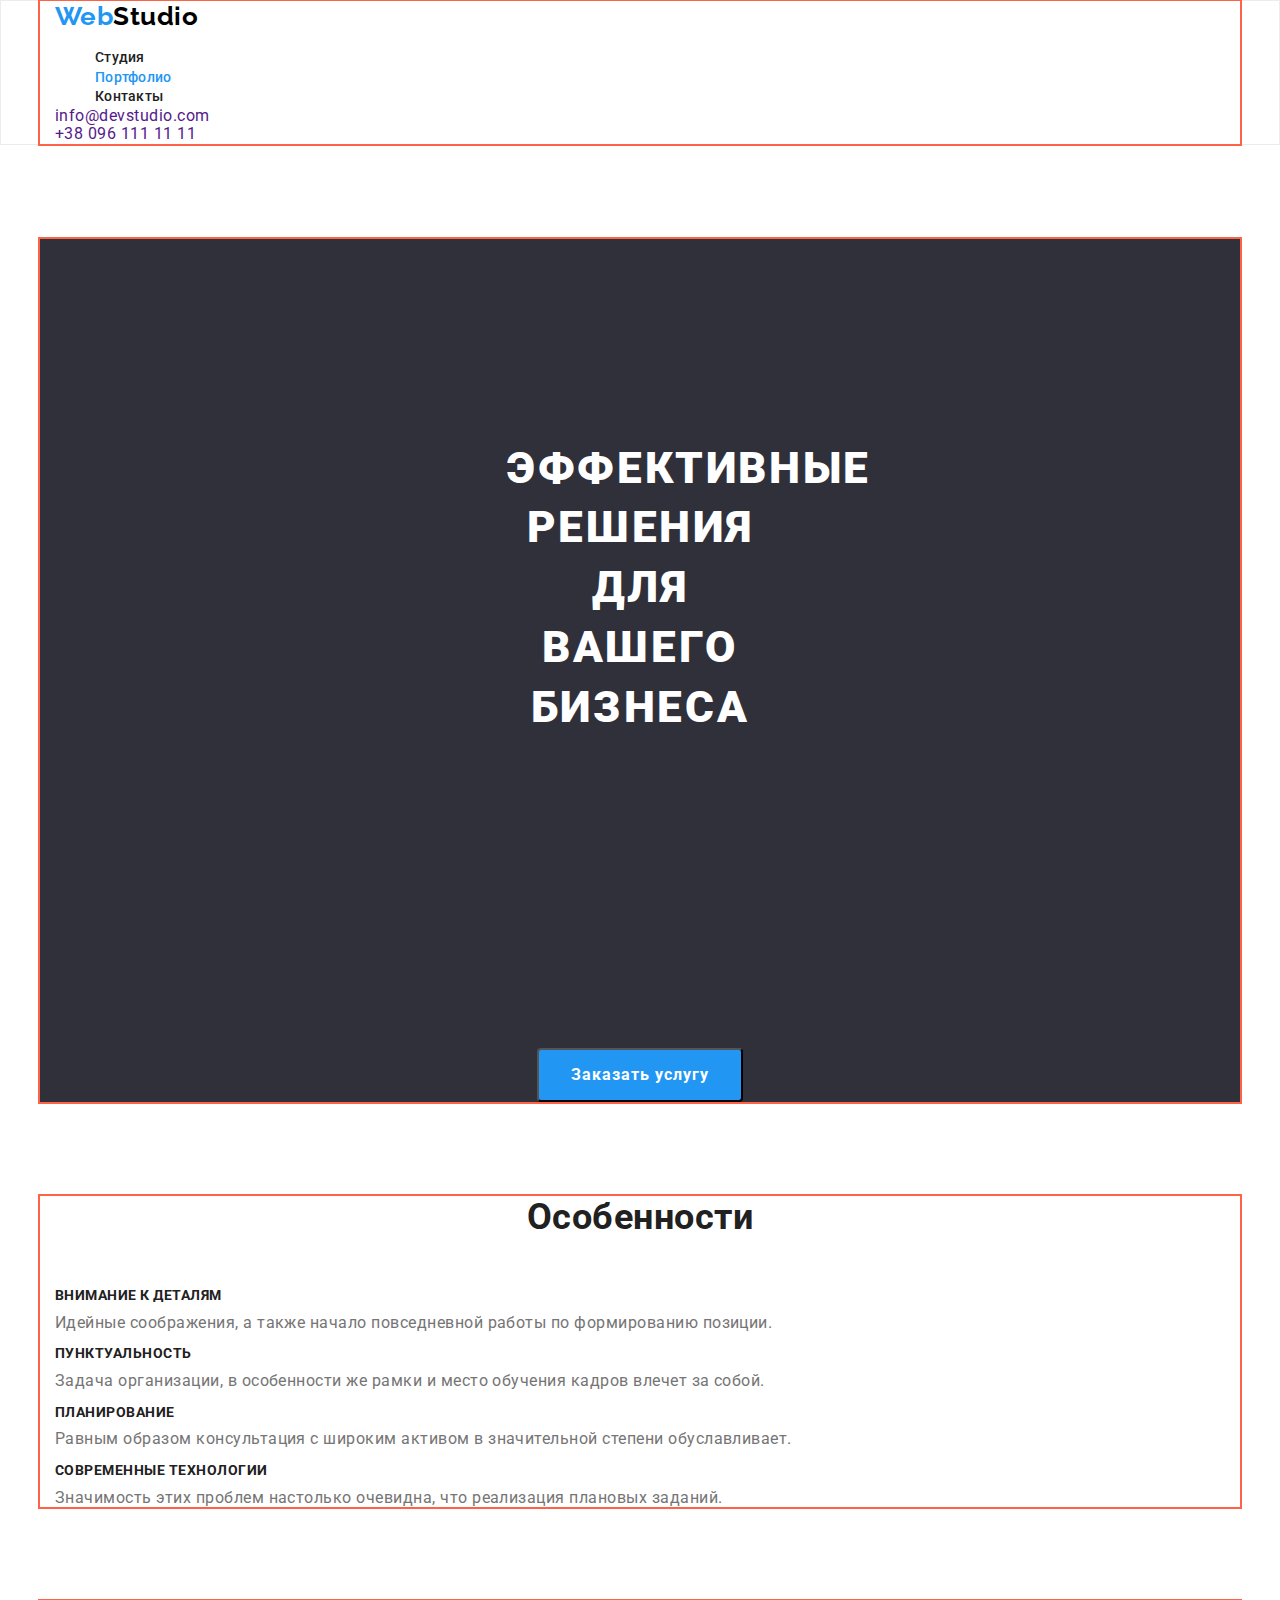
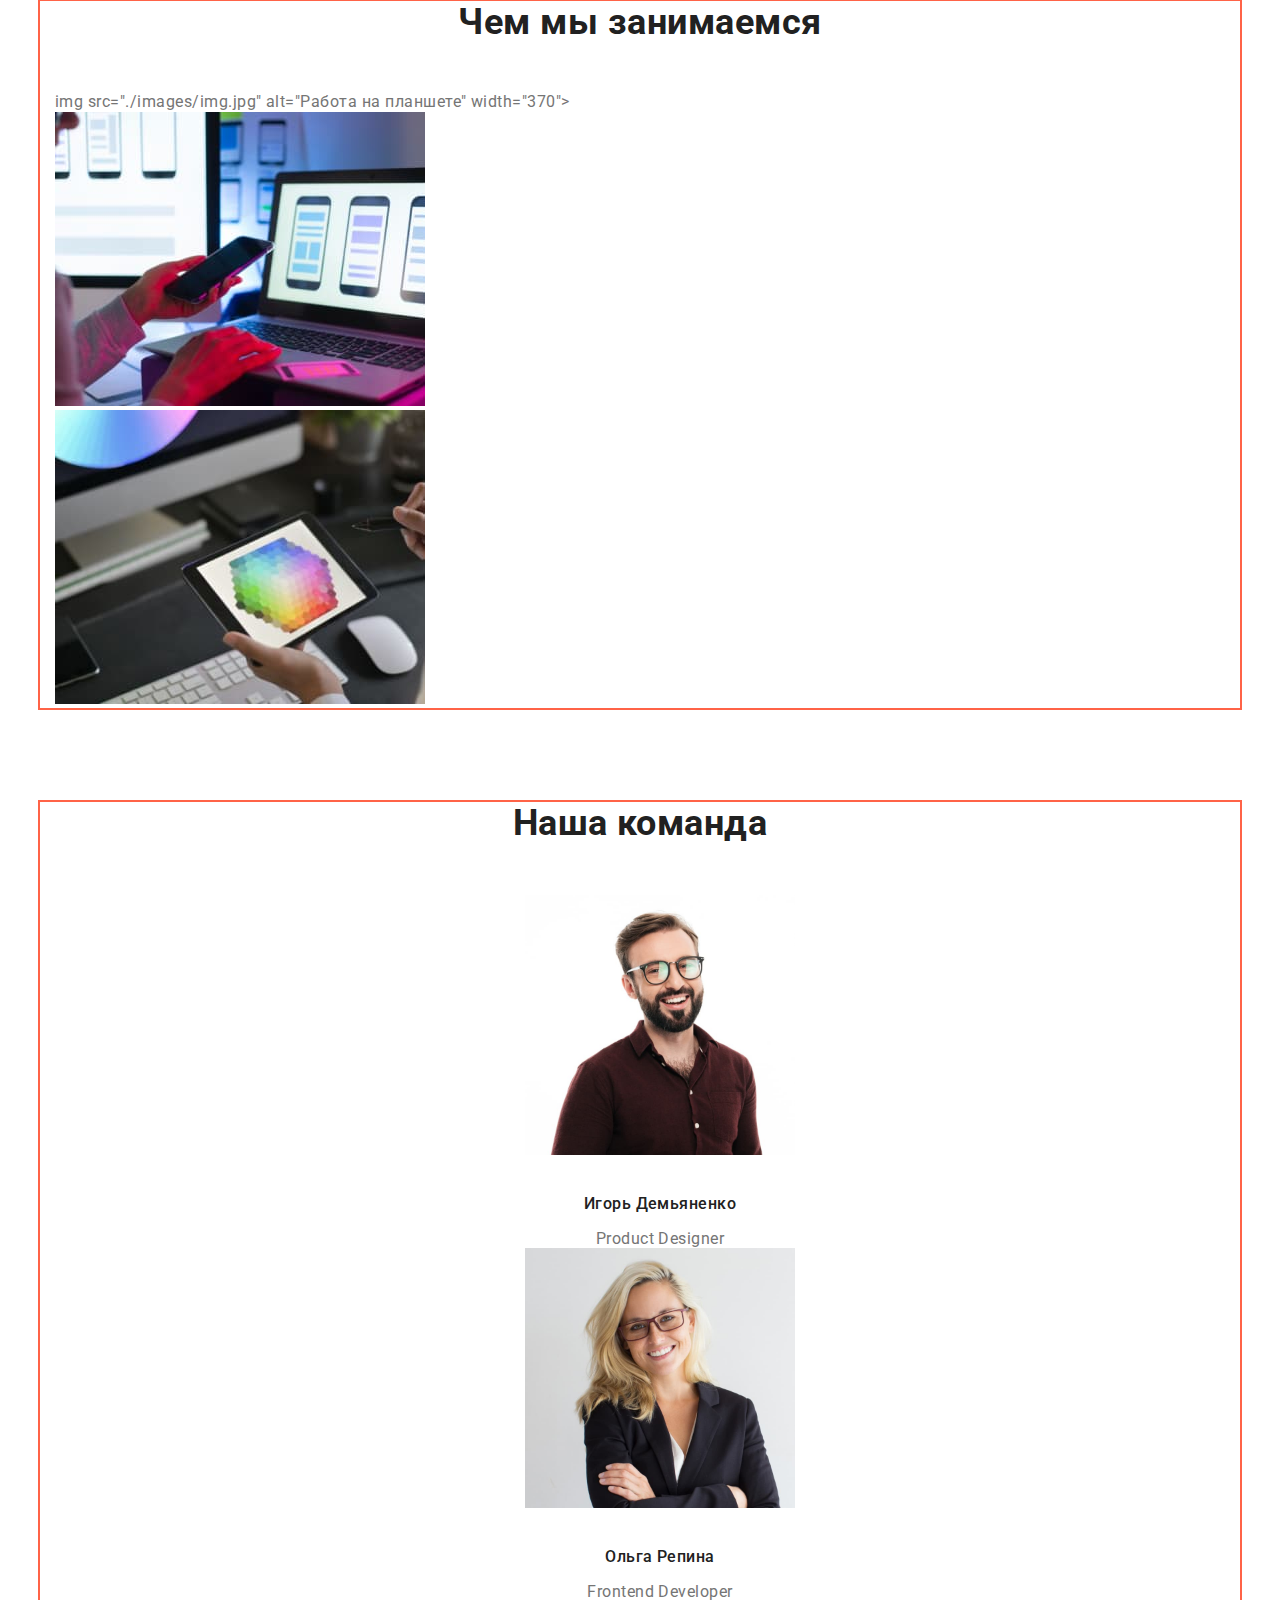
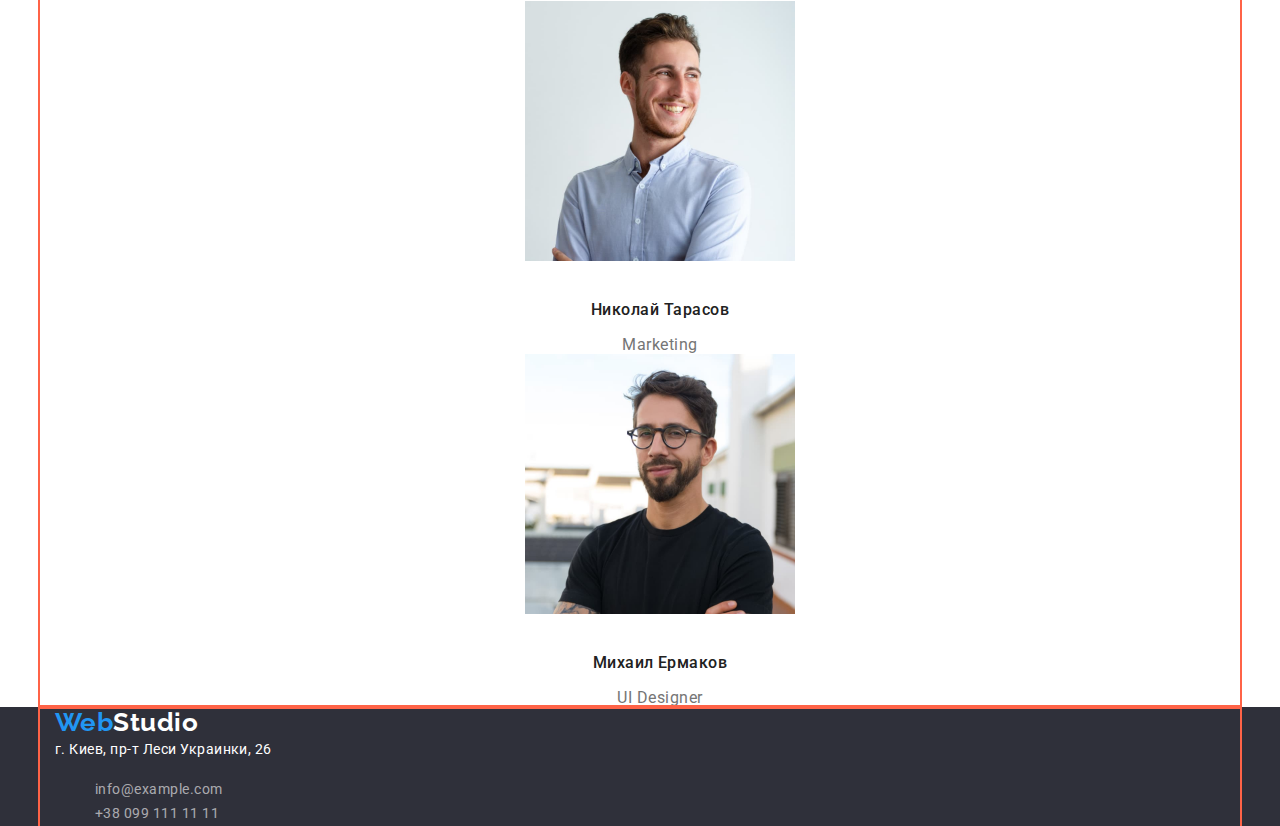
==== index.html @ 403057ee "Домашняя работа 3 контейнер сырой" ====
<!DOCTYPE html>
<html lang="ru">
  <head>
    <meta charset="UTF-8" />
    <meta http-equiv="X-UA-Compatible" content="IE=edge" />
    <meta name="viewport" content="width=device-width, initial-scale=1.0" />
    <title>Document</title>
    <link
      href="https://fonts.googleapis.com/css2?family=Raleway:wght@700&family=Roboto:wght@400;500;700;900&display=swap"
      rel="stylesheet"
    />
    <link
      rel="stylesheet"
      href="https://cdnjs.cloudflare.com/ajax/libs/modern-normalize/1.1.0/modern-normalize.min.css"
    />

    <link rel="stylesheet" href="./css/styles.css" />
  </head>
  <body>
    <!--Шапка сайта-->

    <header>
      <div class="container">
        <nav class="nav">
          <a href="/" class="logo">
            Web<span class="accent-dark">Studio</span>
          </a>
          <ul class="site-nav">
            <li><a href="./index.html" class="link">Студия</a></li>
            <li>
              <a href="./portfolio.html" class="link current">Портфолио</a>
            </li>
            <li><a href="" class="link">Контакты</a></li>
          </ul>
        </nav>
        <ul class="information list">
          <li><a href="" class="contact">info@devstudio.com</a></li>
          <li><a href="" class="contact">+38 096 111 11 11</a></li>
        </ul>
      </div>
    </header>

    <main>
      <section class="hero section">
        <div class="container">
          <h1 class="hero-title">Эффективные решения для вашего бизнеса</h1>
          <button type="submit" class="hero-button">Заказать услугу</button>
        </div>
      </section>

      <!--Особенности-->

      <section class="section-pecul section">
        <div class="container">
          <h2 class="section-title">Особенности</h2>
          <ul class="peculiarities list">
            <li class="pecul-item">
              <h3 class="pecul-title">Внимание к деталям</h3>
              <p>
                Идейные соображения, а также начало повседневной работы по
                формированию позиции.
              </p>
            </li>
            <li class="pecul-item">
              <h3 class="pecul-title">Пунктуальность</h3>
              <p>
                Задача организации, в особенности же рамки и место обучения
                кадров влечет за собой.
              </p>
            </li>
            <li class="pecul-item">
              <h3 class="pecul-title">Планирование</h3>
              <p>
                Равным образом консультация с широким активом в значительной
                степени обуславливает.
              </p>
            </li>
            <li class="pecul-item">
              <h3 class="pecul-title">Современные технологии</h3>
              <p>
                Значимость этих проблем настолько очевидна, что реализация
                плановых заданий.
              </p>
            </li>
          </ul>
        </div>
      </section>

      <!--Работа-->

      <section class="section-work section">
        <div class="container">
          <h2 class="section-title">Чем мы занимаемся</h2>
          <div class="contener">
            <ul class="work list">
              <li class="work-item">
                img src="./images/img.jpg" alt="Работа на планшете" width="370">
              </li>
              <li class="work-item">
                <img
                  src="./images/img2.jpg"
                  alt="Синзронизация телефона с ноутбуком"
                  width="370"
                />
              </li>
              <li class="work-item">
                <img
                  src="./images/img3.jpg"
                  alt="Цветовая настройка планшета"
                  width="370"
                />
              </li>
            </ul>
          </div>
        </div>
      </section>

      <!--Наша команда-->

      <section class="section-team section">
        <div class="container">
          <h2 class="section-title">Наша команда</h2>

          <ul class="team-list">
            <li class="team-item">
              <img
                src="./images/people1.jpg"
                alt="Игорь Демьяненко"
                width="270"
              />
              <h3 class="title">Игорь Демьяненко</h3>
              <p>Product Designer</p>
            </li>
            <li class="team-item">
              <img src="./images/people2.jpg" alt="Ольга Репина" width="270" />
              <h3 class="title">Ольга Репина</h3>
              <p>Frontend Developer</p>
            </li>
            <li class="team-item">
              <img
                src="./images/people3.jpg"
                alt="Николай Тарасов"
                width="270"
              />
              <h3 class="title">Николай Тарасов</h3>
              <p>Marketing</p>
            </li>
            <li class="team-item">
              <img
                src="./images/people4.jpg"
                alt="Михаил Ермаков"
                width="270"
              />
              <h3 class="title">Михаил Ермаков</h3>
              <p>UI Designer</p>
            </li>
          </ul>
        </div>
      </section>
    </main>

    <!--Футер-->

    <footer class="futer">
      <div class="container">
        <a href="/" class="logo">
          Web<span class="accent-white">Studio</span>
        </a>
        <address>
          <p class="address">г. Киев, пр-т Леси Украинки, 26</p>
          <ul>
            <li><a href="" class="inf">info@example.com</a></li>
            <li><a href="" class="inf">+38 099 111 11 11</a></li>
          </ul>
        </address>
      </div>
    </footer>
  </body>
</html>
---- css/styles.css ----
/* акцент синий #2196F3 */
/* основной цвет #212121 */
/* белый цвет #FFFFFF */
/* вторичный цвет #757575 */
/*  вторичный цвет фона #2F303A */

:root {
    --primary-text-color: #757575;
    --title-text-color: #212121;
    --accent-color: #2196F3 ;
    --title-white-color: #FFFFFF;
    --bgr-color: #2F303A;
    --logo-dark-color: #000000 ;
}

html {
    box-sizing: border-box;
}
*, *::before, *::after { box-sizing: inherit;}


 
body { 
    margin: 0;
    background-color: var(--title-white-color);
    color: var(--primary-text-color);
    font-family: Roboto, sans-serif; 
    letter-spacing: 0.03em;
    font-style: normal;
}

    ul {
        margin-bottom: 0;
    list-style: none;} 
    a {
        text-decoration: none;
    }
    p {
        margin: 0;
    }

    .list {
        padding:0;
        margin: 0;
    }
.address {
 font-style: normal;
line-height: 1.71;
}

.container {
    margin-left: auto;
    margin-right: auto;
    width: 1200px;
    padding-right: 15px;
    padding-left: 15px;
    outline: 2px solid tomato;
}

header {
    border: 1px solid #ECECEC
}

.section {
    margin-top: 94px;
}
.section:not(:last-child) {
    margin-bottom: 94px;
}

/* sections */
.section-title {
    margin-top: 0;
    margin-bottom: 50px;
    color: var(--title-text-color);   
    font-size: 36px;
    font-weight: 700;
    line-height: 1.17;
    text-align: center;
}

/* logo */
.logo {
    color: var(--accent-color);
    font-family: raleway, sans-serif; 
    font-weight: 700;
    font-size: 26px;
    line-height: 1.19;
    
}


.accent-dark {
    color: var(--logo-dark-color);
}

.accent-white {
    color: var(--title-white-color);
}

/* site nav */

.link {
    color: var(--title-text-color);
    font-size: 14px;
    font-weight: 500;
    line-height: 1.4;
    letter-spacing: 0.02em;
    
}

.site-nav a:hover, .site-nav a:focus {
    color: var(--accent-color);
} 

.site-nav .link.current {
    color: var(--accent-color);
}

/* informaition */

.inf .contact {
    color: var(--primary-text-color);
    font-size: 14px;
    font-weight: 500;
    line-height: 1.14;
    letter-spacing: 0.02em;
    }

.inf .contact:hover, .inf .contact:focus {
color: var(--accent-color);
font-size: 14px;
font-weight: 500;
line-height: 1.14;
letter-spacing: 0.02em;
}

/* hero */

.hero {
    
    text-align: center;
   
}

.hero-title {
    padding: 200px 452px 280px 452px;
    margin-top: 0;
    margin-bottom: 30px;
    color: var(--title-white-color) ;
    font-size: 44px;
    font-weight: 900;
    line-height: 1.36;
    letter-spacing: 0.06em;
    text-transform: uppercase;
}
.hero .container {
    background: var(--bgr-color);
}



.pecul-title {
margin-bottom: 10px;
/* margin-top: 0; */

    color: var(--title-text-color);
    font-size: 14px;
    font-weight: 700;
    line-height: 1.14;
    text-align: left;
    text-transform: uppercase;
}

/*  Работа */
 
/* .section-work {
    margin-bottom: 94px;
} */


/* team */
.team-list .title {
    color: var(--title-text-color);
font-size: 16px;
font-weight: 500;
line-height: 1.88;

text-align: center;
}
.team-list  {
    margin-bottom: 0;

font-size: 16px;
line-height: 1.19;
text-align: center;
}
.title {
    margin-top: 30px;
    margin-bottom: 10px;
}

/* button */
.hero-button {
    /* margin: 350px 700px 200px ; */
    border-radius: 4px;
    padding: 10px 32px;
    min-width: 200px;
    text-align: center;

    color: var(--title-white-color);
    background: var(--accent-color);
    font-family: inherit;
    font-size: 16px;
    font-weight: 700;
    line-height: 1.88;
    letter-spacing: 0.06em;
}

/* Button-portfolio */
.button-port button {
    color: var(--title-text-color);
    font-family: inherit;
    font-size: 16px;
    font-weight: 500;
    line-height: 1.63;
    
}
.button-port button:hover, .button-port button:focus {
    background-color: var(--accent-color);
    color: var(--title-white-color);
}
.examples .title {
    color: var(--title-text-color);
    font-size: 18px;
    font-weight: 700;
    line-height: 2;
    letter-spacing: 0.06em;
    text-align: left;
}
/* Futer */
.futer {  
    background-color: var(--bgr-color);
}

.futer .address {
color: var(--title-white-color);
   
font-size: 14px;
line-height: 1.71;
text-align: left;
}
.futer .inf {
font-family: Roboto;
font-style: normal;
 color: rgba(255, 255, 255, 0.6);
font-size: 14px;
line-height: 1.71;
text-align: left;
}
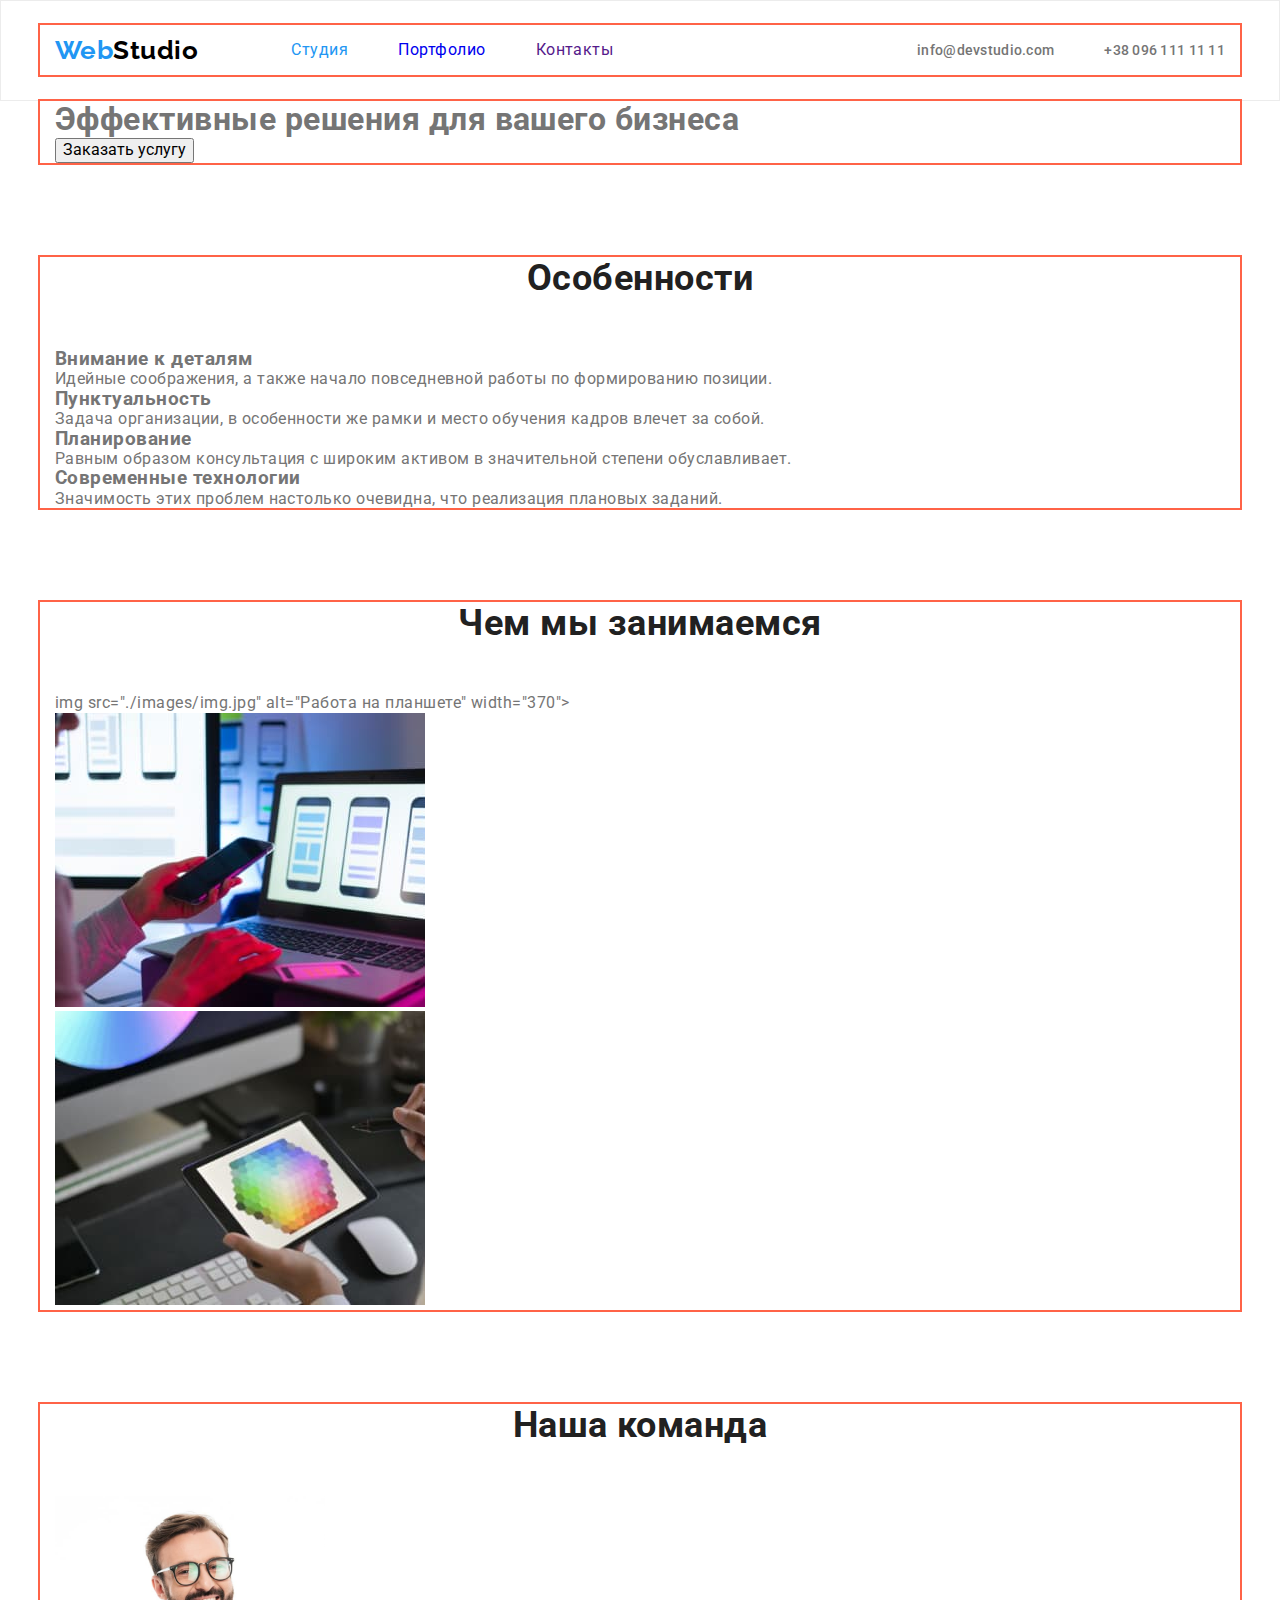
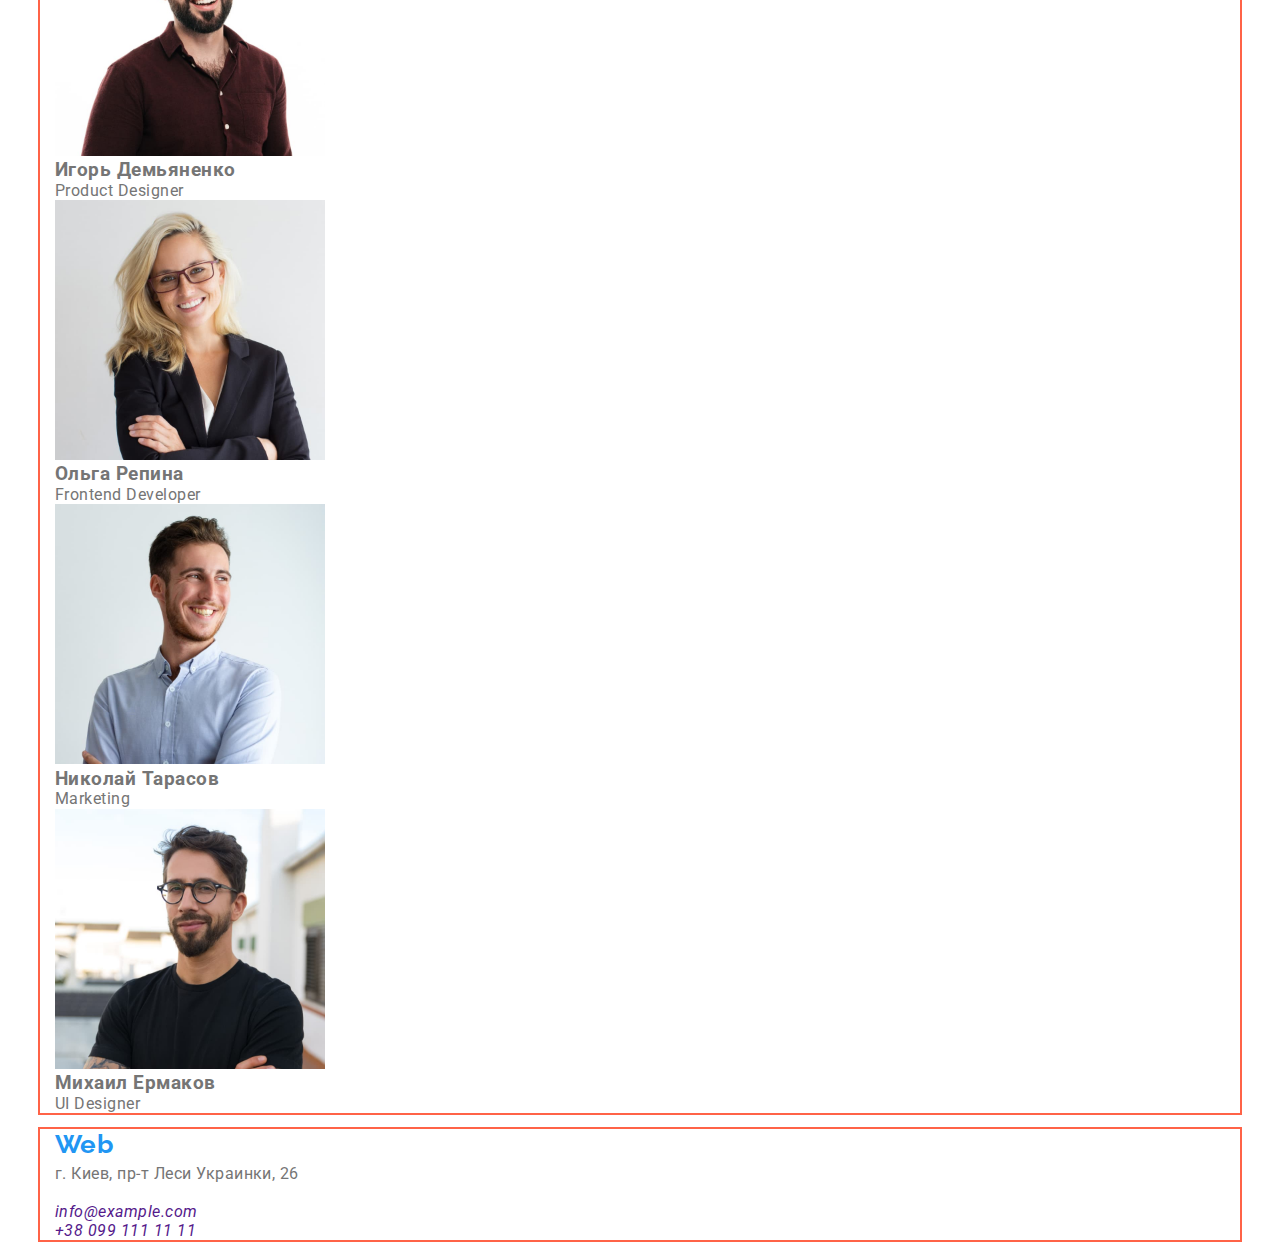
==== commit 0d787143: "Домашка 3 с Хедером" ====
--- a/index.html
+++ b/index.html
@@ -19,25 +19,27 @@
   <body>
     <!--Шапка сайта-->
 
-    <header>
-      <div class="container">
-        <nav class="nav">
-          <a href="/" class="logo">
+    <header class="header">
+      <div class="container container-header">
+        <nav class="header-nav">
+          <a href="/" class="logo header-logo">
             Web<span class="accent-dark">Studio</span>
           </a>
-          <ul class="site-nav">
-            <li><a href="./index.html" class="link">Студия</a></li>
-            <li>
-              <a href="./portfolio.html" class="link current">Портфолио</a>
+          <ul class="header-list list">
+            <li class="header-item"><a href="./index.html" class="link current">Студия</a>
             </li>
-            <li><a href="" class="link">Контакты</a></li>
+            <li class="header-item">
+              <a href="./portfolio.html" class="link ">Портфолио</a>
+            </li>
+            <li class="header-item"><a href="" class="link">Контакты</a></li>
           </ul>
         </nav>
-        <ul class="information list">
-          <li><a href="" class="contact">info@devstudio.com</a></li>
-          <li><a href="" class="contact">+38 096 111 11 11</a></li>
+        <ul class="information-list">
+          <li><a href="mailto: info@devstudio.com" class="contact">info@devstudio.com</a></li>
+          <li><a href="tel: +380961111111" class="contact header-contact">+38 096 111 11 11</a></li>
         </ul>
       </div>
+
     </header>
 
     <main>
--- a/css/styles.css
+++ b/css/styles.css
@@ -12,6 +12,7 @@
     --bgr-color: #2F303A;
     --logo-dark-color: #000000 ;
 }
+ /* Сбросы */
 
 html {
     box-sizing: border-box;
@@ -19,7 +20,24 @@
 *, *::before, *::after { box-sizing: inherit;}
 
 
+p, h1, h2, h3, h4, h5, h6 {
+    margin: 0;
+}
+
+ul {
+        margin 0;
+        padding: 0;
+    list-style: none;} 
  
+ a {
+        text-decoration: none;
+    }
+
+ .list {
+        padding:0;
+        margin: 0;
+    }
+
 body { 
     margin: 0;
     background-color: var(--title-white-color);
@@ -29,46 +47,26 @@
     font-style: normal;
 }
 
-    ul {
-        margin-bottom: 0;
-    list-style: none;} 
-    a {
-        text-decoration: none;
-    }
-    p {
-        margin: 0;
-    }
-
-    .list {
-        padding:0;
-        margin: 0;
-    }
 .address {
  font-style: normal;
 line-height: 1.71;
 }
 
 .container {
-    margin-left: auto;
-    margin-right: auto;
+    margin: 0 auto;
     width: 1200px;
     padding-right: 15px;
     padding-left: 15px;
+
     outline: 2px solid tomato;
 }
 
-header {
-    border: 1px solid #ECECEC
-}
-
-.section {
-    margin-top: 94px;
-}
+
 .section:not(:last-child) {
     margin-bottom: 94px;
 }
 
-/* sections */
+
 .section-title {
     margin-top: 0;
     margin-bottom: 50px;
@@ -79,7 +77,27 @@
     text-align: center;
 }
 
-/* logo */
+
+/* -----------header----------- */
+
+.container-header {
+    display: flex;
+    
+
+}
+.header-nav {
+    display: flex;
+    align-items: center;
+}
+
+.header-list {
+    display: flex;
+}
+.information-list {
+    display: flex;
+    margin-left: auto;
+}
+
 .logo {
     color: var(--accent-color);
     font-family: raleway, sans-serif; 
@@ -88,7 +106,9 @@
     line-height: 1.19;
     
 }
-
+.header {
+    border: 1px solid #ECECEC
+}
 
 .accent-dark {
     color: var(--logo-dark-color);
@@ -97,7 +117,19 @@
 .accent-white {
     color: var(--title-white-color);
 }
-
+ .header-contact {
+     margin-left: 50px;
+ }
+
+ .header-logo {
+     margin-right: 93px;
+ }
+ .header-item:not(:last-child) {
+     margin-right: 50px;
+ }
+ /* .header-item + .header-item {
+     margin-left: 50px; */
+ }
 /* site nav */
 
 .link {
@@ -108,18 +140,19 @@
     letter-spacing: 0.02em;
     
 }
-
-.site-nav a:hover, .site-nav a:focus {
+.header {
+    padding-top: 24px;
+    padding-bottom: 25px;
+}
+.header-list a:hover, .header-list a:focus {
     color: var(--accent-color);
 } 
 
-.site-nav .link.current {
+.header-list .link.current {
     color: var(--accent-color);
 }
 
-/* informaition */
-
-.inf .contact {
+ .contact {
     color: var(--primary-text-color);
     font-size: 14px;
     font-weight: 500;
@@ -127,15 +160,11 @@
     letter-spacing: 0.02em;
     }
 
-.inf .contact:hover, .inf .contact:focus {
+ .contact:hover, .contact:focus {
 color: var(--accent-color);
-font-size: 14px;
-font-weight: 500;
-line-height: 1.14;
-letter-spacing: 0.02em;
-}
-
-/* hero */
+
+
+/*-------HERO------- */
 
 .hero {
     
@@ -158,7 +187,12 @@
     background: var(--bgr-color);
 }
 
-
+/* Особенности */
+
+.peculiarities  {
+    display: flex;
+    justify-content: space-between;
+}
 
 .pecul-title {
 margin-bottom: 10px;
@@ -174,9 +208,7 @@
 
 /*  Работа */
  
-/* .section-work {
-    margin-bottom: 94px;
-} */
+
 
 
 /* team */
@@ -215,6 +247,7 @@
     font-weight: 700;
     line-height: 1.88;
     letter-spacing: 0.06em;
+    
 }
 
 /* Button-portfolio */
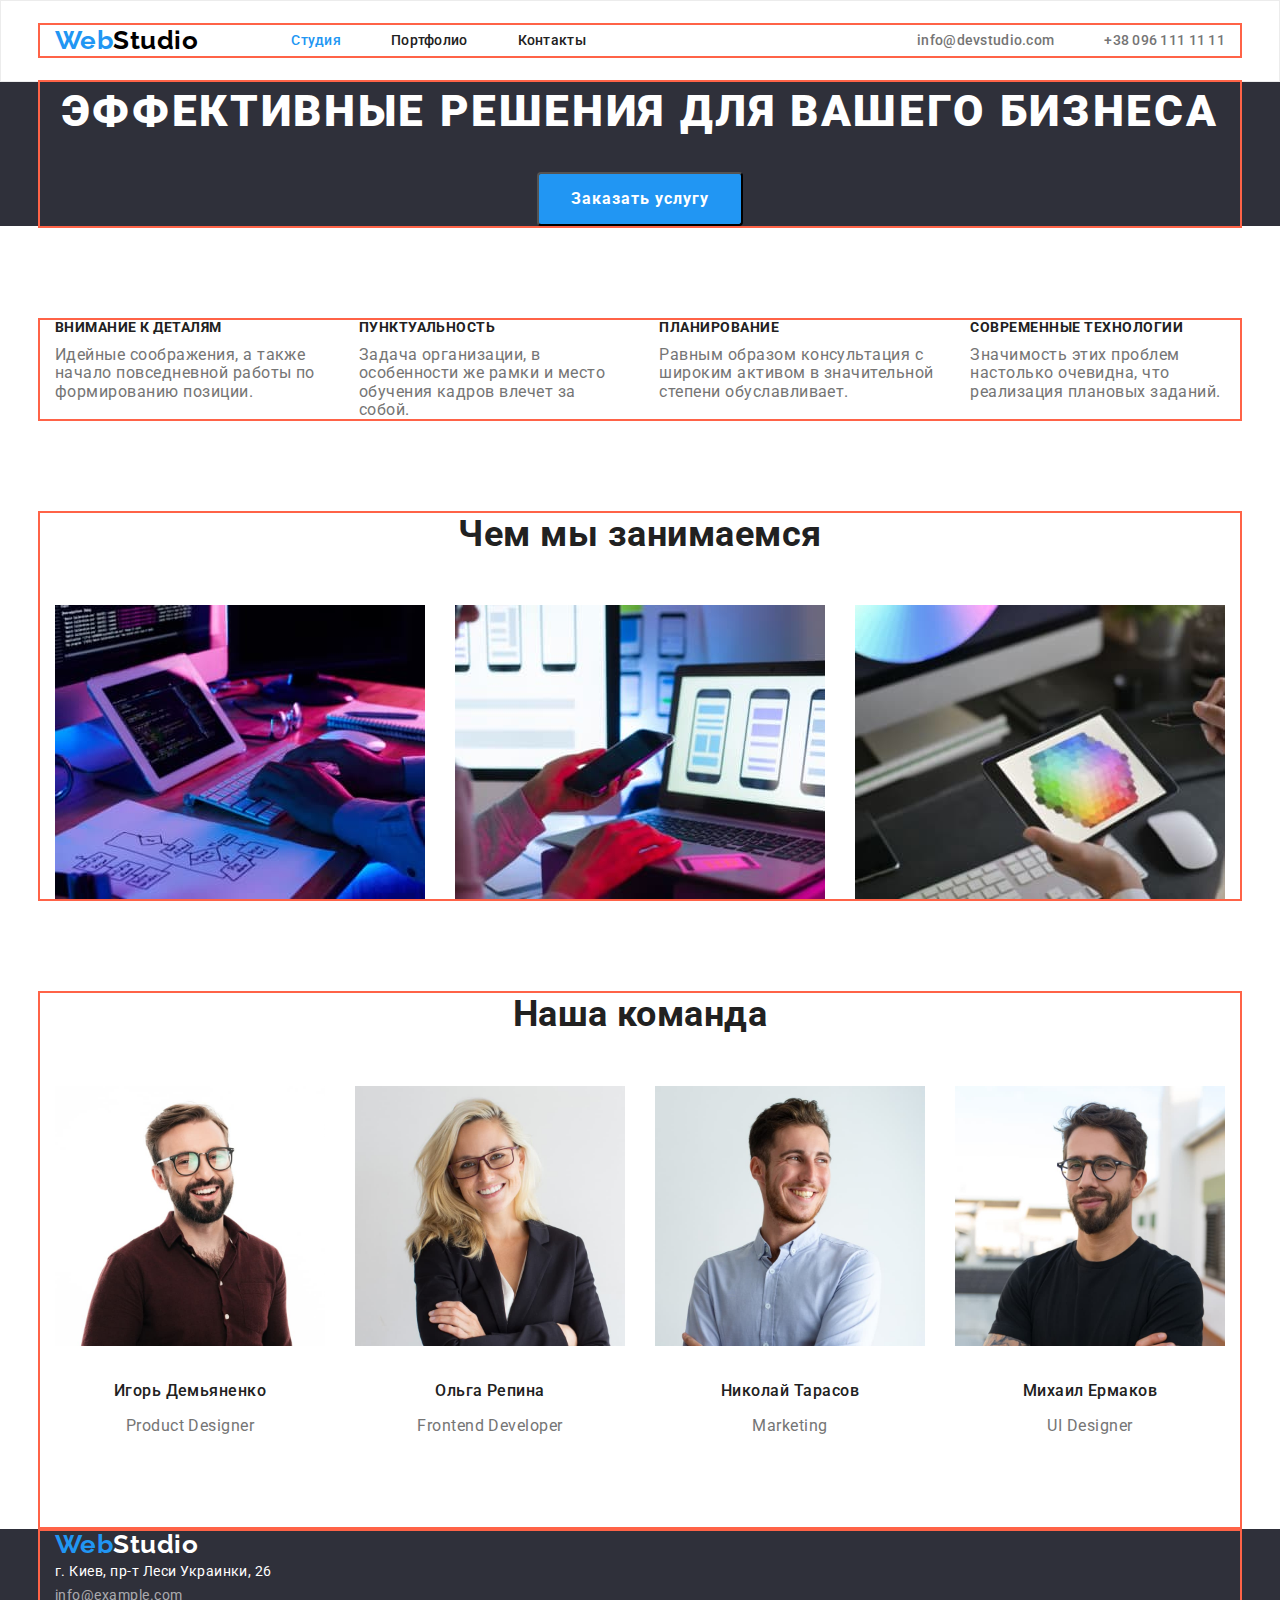
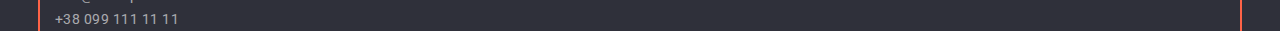
==== commit 9e88dee4: "домашка 3 главная без футера" ====
--- a/index.html
+++ b/index.html
@@ -26,25 +26,33 @@
             Web<span class="accent-dark">Studio</span>
           </a>
           <ul class="header-list list">
-            <li class="header-item"><a href="./index.html" class="link current">Студия</a>
+            <li class="header-item">
+              <a href="./index.html" class="link current">Студия</a>
             </li>
             <li class="header-item">
-              <a href="./portfolio.html" class="link ">Портфолио</a>
+              <a href="./portfolio.html" class="link">Портфолио</a>
             </li>
             <li class="header-item"><a href="" class="link">Контакты</a></li>
           </ul>
         </nav>
         <ul class="information-list">
-          <li><a href="mailto: info@devstudio.com" class="contact">info@devstudio.com</a></li>
-          <li><a href="tel: +380961111111" class="contact header-contact">+38 096 111 11 11</a></li>
+          <li>
+            <a href="mailto: info@devstudio.com" class="contact"
+              >info@devstudio.com</a
+            >
+          </li>
+          <li>
+            <a href="tel: +380961111111" class="contact header-contact"
+              >+38 096 111 11 11</a
+            >
+          </li>
         </ul>
       </div>
-
     </header>
 
     <main>
-      <section class="hero section">
-        <div class="container">
+      <section class="hero-section section">
+        <div class="container hero-container">
           <h1 class="hero-title">Эффективные решения для вашего бизнеса</h1>
           <button type="submit" class="hero-button">Заказать услугу</button>
         </div>
@@ -54,37 +62,39 @@
 
       <section class="section-pecul section">
         <div class="container">
-          <h2 class="section-title">Особенности</h2>
-          <ul class="peculiarities list">
-            <li class="pecul-item">
-              <h3 class="pecul-title">Внимание к деталям</h3>
-              <p>
-                Идейные соображения, а также начало повседневной работы по
-                формированию позиции.
-              </p>
-            </li>
-            <li class="pecul-item">
-              <h3 class="pecul-title">Пунктуальность</h3>
-              <p>
-                Задача организации, в особенности же рамки и место обучения
-                кадров влечет за собой.
-              </p>
-            </li>
-            <li class="pecul-item">
-              <h3 class="pecul-title">Планирование</h3>
-              <p>
-                Равным образом консультация с широким активом в значительной
-                степени обуславливает.
-              </p>
-            </li>
-            <li class="pecul-item">
-              <h3 class="pecul-title">Современные технологии</h3>
-              <p>
-                Значимость этих проблем настолько очевидна, что реализация
-                плановых заданий.
-              </p>
-            </li>
-          </ul>
+          <h2 class="visually-hidden">Особенности</h2>
+          <div class="contauner">
+            <ul class="peculiarities-list list">
+              <li class="pecul-item">
+                <h3 class="pecul-title">Внимание к деталям</h3>
+                <p>
+                  Идейные соображения, а также начало повседневной работы по
+                  формированию позиции.
+                </p>
+              </li>
+              <li class="pecul-item">
+                <h3 class="pecul-title">Пунктуальность</h3>
+                <p>
+                  Задача организации, в особенности же рамки и место обучения
+                  кадров влечет за собой.
+                </p>
+              </li>
+              <li class="pecul-item">
+                <h3 class="pecul-title">Планирование</h3>
+                <p>
+                  Равным образом консультация с широким активом в значительной
+                  степени обуславливает.
+                </p>
+              </li>
+              <li class="pecul-item">
+                <h3 class="pecul-title">Современные технологии</h3>
+                <p>
+                  Значимость этих проблем настолько очевидна, что реализация
+                  плановых заданий.
+                </p>
+              </li>
+            </ul>
+          </div>
         </div>
       </section>
 
@@ -96,7 +106,11 @@
           <div class="contener">
             <ul class="work list">
               <li class="work-item">
-                img src="./images/img.jpg" alt="Работа на планшете" width="370">
+                <img
+                  src="./images/img .jpg"
+                  alt="Работа на планшете"
+                  width="370"
+                />
               </li>
               <li class="work-item">
                 <img
@@ -126,16 +140,17 @@
           <ul class="team-list">
             <li class="team-item">
               <img
+                class="team-imag"
                 src="./images/people1.jpg"
                 alt="Игорь Демьяненко"
                 width="270"
               />
-              <h3 class="title">Игорь Демьяненко</h3>
+              <h3 class="title team-title">Игорь Демьяненко</h3>
               <p>Product Designer</p>
             </li>
             <li class="team-item">
               <img src="./images/people2.jpg" alt="Ольга Репина" width="270" />
-              <h3 class="title">Ольга Репина</h3>
+              <h3 class="title team-title">Ольга Репина</h3>
               <p>Frontend Developer</p>
             </li>
             <li class="team-item">
@@ -144,7 +159,7 @@
                 alt="Николай Тарасов"
                 width="270"
               />
-              <h3 class="title">Николай Тарасов</h3>
+              <h3 class="title team-title">Николай Тарасов</h3>
               <p>Marketing</p>
             </li>
             <li class="team-item">
@@ -153,7 +168,7 @@
                 alt="Михаил Ермаков"
                 width="270"
               />
-              <h3 class="title">Михаил Ермаков</h3>
+              <h3 class="title team-title">Михаил Ермаков</h3>
               <p>UI Designer</p>
             </li>
           </ul>
--- a/css/styles.css
+++ b/css/styles.css
@@ -5,292 +5,320 @@
 /*  вторичный цвет фона #2F303A */
 
 :root {
-    --primary-text-color: #757575;
-    --title-text-color: #212121;
-    --accent-color: #2196F3 ;
-    --title-white-color: #FFFFFF;
-    --bgr-color: #2F303A;
-    --logo-dark-color: #000000 ;
-}
- /* Сбросы */
+  --primary-text-color: #757575;
+  --title-text-color: #212121;
+  --accent-color: #2196f3;
+  --title-white-color: #ffffff;
+  --bgr-color: #2f303a;
+  --logo-dark-color: #000000;
+}
+
+/* Сбросы */
 
 html {
-    box-sizing: border-box;
-}
-*, *::before, *::after { box-sizing: inherit;}
-
-
-p, h1, h2, h3, h4, h5, h6 {
-    margin: 0;
-}
-
+  box-sizing: border-box;
+}
+*,
+*::before,
+*::after {
+  box-sizing: inherit;
+}
+
+p,
+h1,
+h2,
+h3,
+h4,
+h5,
+h6 {
+  margin: 0;
+}
+img {
+  display: block;
+  width: 100%;
+}
 ul {
-        margin 0;
-        padding: 0;
-    list-style: none;} 
- 
- a {
-        text-decoration: none;
-    }
-
- .list {
-        padding:0;
-        margin: 0;
-    }
-
-body { 
-    margin: 0;
-    background-color: var(--title-white-color);
-    color: var(--primary-text-color);
-    font-family: Roboto, sans-serif; 
-    letter-spacing: 0.03em;
-    font-style: normal;
+  margin: 0;
+  padding: 0;
+  list-style: none;
+}
+
+a {
+  text-decoration: none;
+}
+
+.list {
+  padding: 0;
+  margin: 0;
+}
+
+body {
+  margin: 0;
+  background-color: var(--title-white-color);
+  color: var(--primary-text-color);
+  font-family: Roboto, sans-serif;
+  letter-spacing: 0.03em;
+  font-style: normal;
 }
 
 .address {
- font-style: normal;
-line-height: 1.71;
+  font-style: normal;
+  line-height: 1.71;
+}
+.visually-hidden {
+  position: absolute;
+  white-space: nowrap;
+  width: 1px;
+  height: 1px;
+  overflow: hidden;
+  border: 0;
+  padding: 0;
+  clip: rect(0 0 0 0);
+  clip-path: inset(50%);
+  margin: -1px;
 }
 
 .container {
-    margin: 0 auto;
-    width: 1200px;
-    padding-right: 15px;
-    padding-left: 15px;
-
-    outline: 2px solid tomato;
-}
-
+  margin: 0 auto;
+  width: 1200px;
+  padding-right: 15px;
+  padding-left: 15px;
+
+  outline: 2px solid tomato;
+}
 
 .section:not(:last-child) {
-    margin-bottom: 94px;
-}
-
+  margin-bottom: 94px;
+}
+
+/* -------------header------------- */
+
+.container-header {
+  display: flex;
+}
+.header-nav {
+  display: flex;
+  align-items: center;
+}
+
+.header-list {
+  display: flex;
+}
+.information-list {
+  display: flex;
+  margin-left: auto;
+  align-items: center;
+}
+
+.logo {
+  color: var(--accent-color);
+  font-family: raleway, sans-serif;
+  font-weight: 700;
+  font-size: 26px;
+  line-height: 1.19;
+}
+.header {
+  border: 1px solid #ececec;
+}
+
+.accent-dark {
+  color: var(--logo-dark-color);
+}
+
+.accent-white {
+  color: var(--title-white-color);
+}
+.header-contact {
+  margin-left: 50px;
+}
+
+.header-logo {
+  margin-right: 93px;
+}
+.header-item:not(:last-child) {
+  margin-right: 50px;
+}
+/* .header-item + .header-item {
+     margin-left: 50px; */
+
+.link {
+  color: var(--title-text-color);
+  font-size: 14px;
+  font-weight: 500;
+  line-height: 1.4;
+  letter-spacing: 0.02em;
+}
+.header {
+  padding-top: 24px;
+  padding-bottom: 25px;
+}
+.header-list a:hover,
+.header-list a:focus {
+  color: var(--accent-color);
+}
+
+.current {
+  color: var(--accent-color);
+}
+
+.contact {
+  color: var(--primary-text-color);
+  font-size: 14px;
+  font-weight: 500;
+  line-height: 1.14;
+  letter-spacing: 0.02em;
+}
+
+.contact:hover,
+.contact:focus {
+  color: var(--accent-color);
+}
+
+/*-----------------HERO--------------- */
+
+.hero-section {
+  text-align: center;
+  background: var(--bgr-color);
+}
+
+.hero-title {
+  margin-top: 0;
+  margin-bottom: 30px;
+  max-width: 700;
+  color: var(--title-white-color);
+  font-size: 44px;
+  font-weight: 900;
+  line-height: 1.36;
+  letter-spacing: 0.06em;
+  text-transform: uppercase;
+}
+
+/* ------------- Особенности------------- */
+
+.peculiarities-list {
+  display: flex;
+}
+.pecul-item:not(:last-child) {
+  margin-right: 30px;
+}
+.pecul-title {
+  margin-bottom: 10px;
+
+  color: var(--title-text-color);
+  font-size: 14px;
+  font-weight: 700;
+  line-height: 1.14;
+  text-align: left;
+  text-transform: uppercase;
+}
+
+/*--------------Работа--------------*/
 
 .section-title {
-    margin-top: 0;
-    margin-bottom: 50px;
-    color: var(--title-text-color);   
-    font-size: 36px;
-    font-weight: 700;
-    line-height: 1.17;
-    text-align: center;
-}
-
-
-/* -----------header----------- */
-
-.container-header {
-    display: flex;
-    
-
-}
-.header-nav {
-    display: flex;
-    align-items: center;
-}
-
-.header-list {
-    display: flex;
-}
-.information-list {
-    display: flex;
-    margin-left: auto;
-}
-
-.logo {
-    color: var(--accent-color);
-    font-family: raleway, sans-serif; 
-    font-weight: 700;
-    font-size: 26px;
-    line-height: 1.19;
-    
-}
-.header {
-    border: 1px solid #ECECEC
-}
-
-.accent-dark {
-    color: var(--logo-dark-color);
-}
-
-.accent-white {
-    color: var(--title-white-color);
-}
- .header-contact {
-     margin-left: 50px;
- }
-
- .header-logo {
-     margin-right: 93px;
- }
- .header-item:not(:last-child) {
-     margin-right: 50px;
- }
- /* .header-item + .header-item {
-     margin-left: 50px; */
- }
-/* site nav */
-
-.link {
-    color: var(--title-text-color);
-    font-size: 14px;
-    font-weight: 500;
-    line-height: 1.4;
-    letter-spacing: 0.02em;
-    
-}
-.header {
-    padding-top: 24px;
-    padding-bottom: 25px;
-}
-.header-list a:hover, .header-list a:focus {
-    color: var(--accent-color);
-} 
-
-.header-list .link.current {
-    color: var(--accent-color);
-}
-
- .contact {
-    color: var(--primary-text-color);
-    font-size: 14px;
-    font-weight: 500;
-    line-height: 1.14;
-    letter-spacing: 0.02em;
-    }
-
- .contact:hover, .contact:focus {
-color: var(--accent-color);
-
-
-/*-------HERO------- */
-
-.hero {
-    
-    text-align: center;
-   
-}
-
-.hero-title {
-    padding: 200px 452px 280px 452px;
-    margin-top: 0;
-    margin-bottom: 30px;
-    color: var(--title-white-color) ;
-    font-size: 44px;
-    font-weight: 900;
-    line-height: 1.36;
-    letter-spacing: 0.06em;
-    text-transform: uppercase;
-}
-.hero .container {
-    background: var(--bgr-color);
-}
-
-/* Особенности */
-
-.peculiarities  {
-    display: flex;
-    justify-content: space-between;
-}
-
-.pecul-title {
-margin-bottom: 10px;
-/* margin-top: 0; */
-
-    color: var(--title-text-color);
-    font-size: 14px;
-    font-weight: 700;
-    line-height: 1.14;
-    text-align: left;
-    text-transform: uppercase;
-}
-
-/*  Работа */
- 
-
-
-
-/* team */
+  margin-top: 0;
+  margin-bottom: 50px;
+  color: var(--title-text-color);
+  font-size: 36px;
+  font-weight: 700;
+  line-height: 1.17;
+  text-align: center;
+}
+.work {
+  display: flex;
+  justify-content: space-between;
+}
+
+/*------------ Наша команда -------------*/
+
 .team-list .title {
-    color: var(--title-text-color);
-font-size: 16px;
-font-weight: 500;
-line-height: 1.88;
-
-text-align: center;
-}
-.team-list  {
-    margin-bottom: 0;
-
-font-size: 16px;
-line-height: 1.19;
-text-align: center;
+  color: var(--title-text-color);
+  font-size: 16px;
+  font-weight: 500;
+  line-height: 1.88;
+
+  text-align: center;
+}
+.team-list {
+  display: flex;
+  /* justify-content: space-between; */
+  margin-bottom: 0;
+  margin-left: -30px;
+
+  font-size: 16px;
+  line-height: 1.19;
+  text-align: center;
+}
+.team-item {
+  flex-basis: calc((100% - 3 * 30px) / 3);
+  margin-left: 30px;
+  /* margin-top: 186px; */
+  margin-bottom: 94px;
 }
 .title {
-    margin-top: 30px;
-    margin-bottom: 10px;
-}
-
+  margin-top: 30px;
+  margin-bottom: 10px;
+}
+.team-imag {
+  margin-bottom: 30px;
+}
+.team-title {
+  margin-bottom: 10px;
+}
 /* button */
 .hero-button {
-    /* margin: 350px 700px 200px ; */
-    border-radius: 4px;
-    padding: 10px 32px;
-    min-width: 200px;
-    text-align: center;
-
-    color: var(--title-white-color);
-    background: var(--accent-color);
-    font-family: inherit;
-    font-size: 16px;
-    font-weight: 700;
-    line-height: 1.88;
-    letter-spacing: 0.06em;
-    
+  /* margin: 350px 700px 200px ; */
+  border-radius: 4px;
+  padding: 10px 32px;
+  min-width: 200px;
+  text-align: center;
+
+  color: var(--title-white-color);
+  background: var(--accent-color);
+  font-family: inherit;
+  font-size: 16px;
+  font-weight: 700;
+  line-height: 1.88;
+  letter-spacing: 0.06em;
 }
 
 /* Button-portfolio */
 .button-port button {
-    color: var(--title-text-color);
-    font-family: inherit;
-    font-size: 16px;
-    font-weight: 500;
-    line-height: 1.63;
-    
-}
-.button-port button:hover, .button-port button:focus {
-    background-color: var(--accent-color);
-    color: var(--title-white-color);
+  color: var(--title-text-color);
+  font-family: inherit;
+  font-size: 16px;
+  font-weight: 500;
+  line-height: 1.63;
+}
+.button-port button:hover,
+.button-port button:focus {
+  background-color: var(--accent-color);
+  color: var(--title-white-color);
 }
 .examples .title {
-    color: var(--title-text-color);
-    font-size: 18px;
-    font-weight: 700;
-    line-height: 2;
-    letter-spacing: 0.06em;
-    text-align: left;
+  color: var(--title-text-color);
+  font-size: 18px;
+  font-weight: 700;
+  line-height: 2;
+  letter-spacing: 0.06em;
+  text-align: left;
 }
 /* Futer */
-.futer {  
-    background-color: var(--bgr-color);
+.futer {
+  background-color: var(--bgr-color);
 }
 
 .futer .address {
-color: var(--title-white-color);
-   
-font-size: 14px;
-line-height: 1.71;
-text-align: left;
+  color: var(--title-white-color);
+
+  font-size: 14px;
+  line-height: 1.71;
+  text-align: left;
 }
 .futer .inf {
-font-family: Roboto;
-font-style: normal;
- color: rgba(255, 255, 255, 0.6);
-font-size: 14px;
-line-height: 1.71;
-text-align: left;
-}
-
-
-
+  font-family: Roboto;
+  font-style: normal;
+  color: rgba(255, 255, 255, 0.6);
+  font-size: 14px;
+  line-height: 1.71;
+  text-align: left;
+}
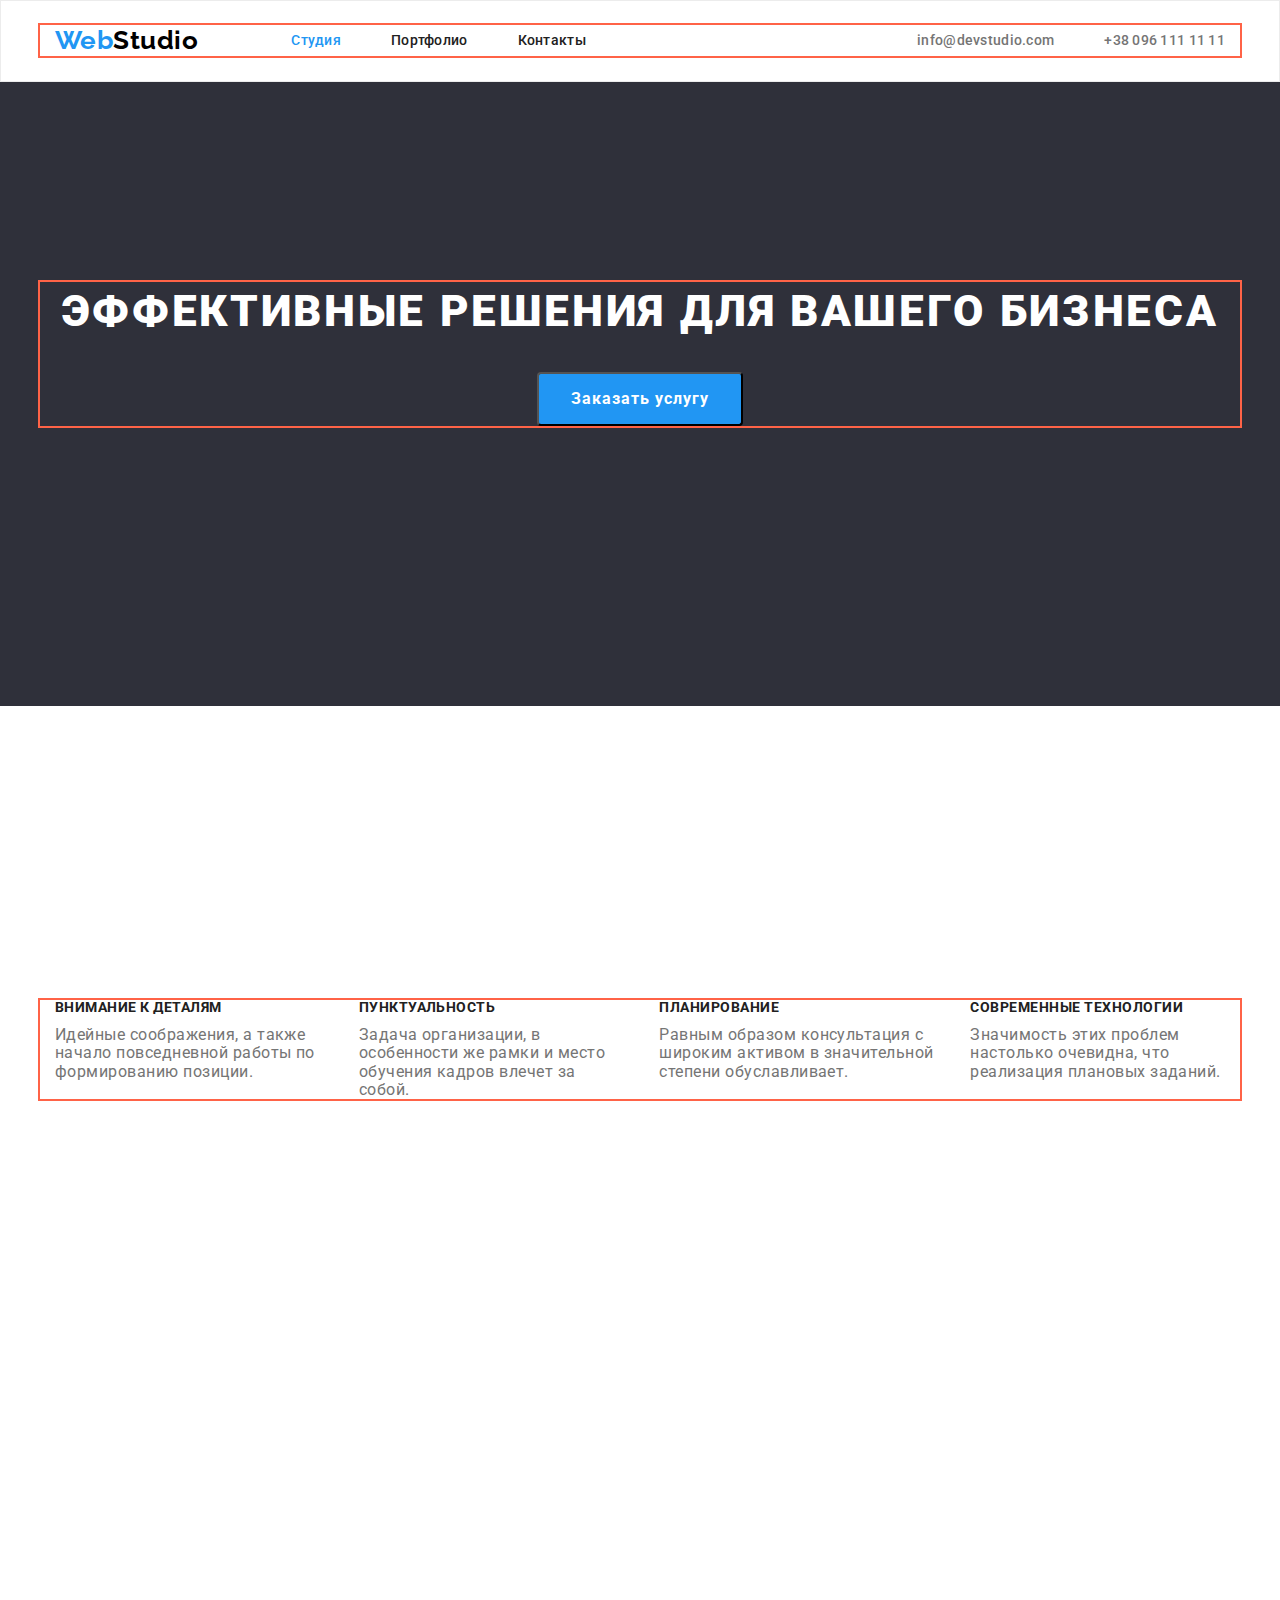
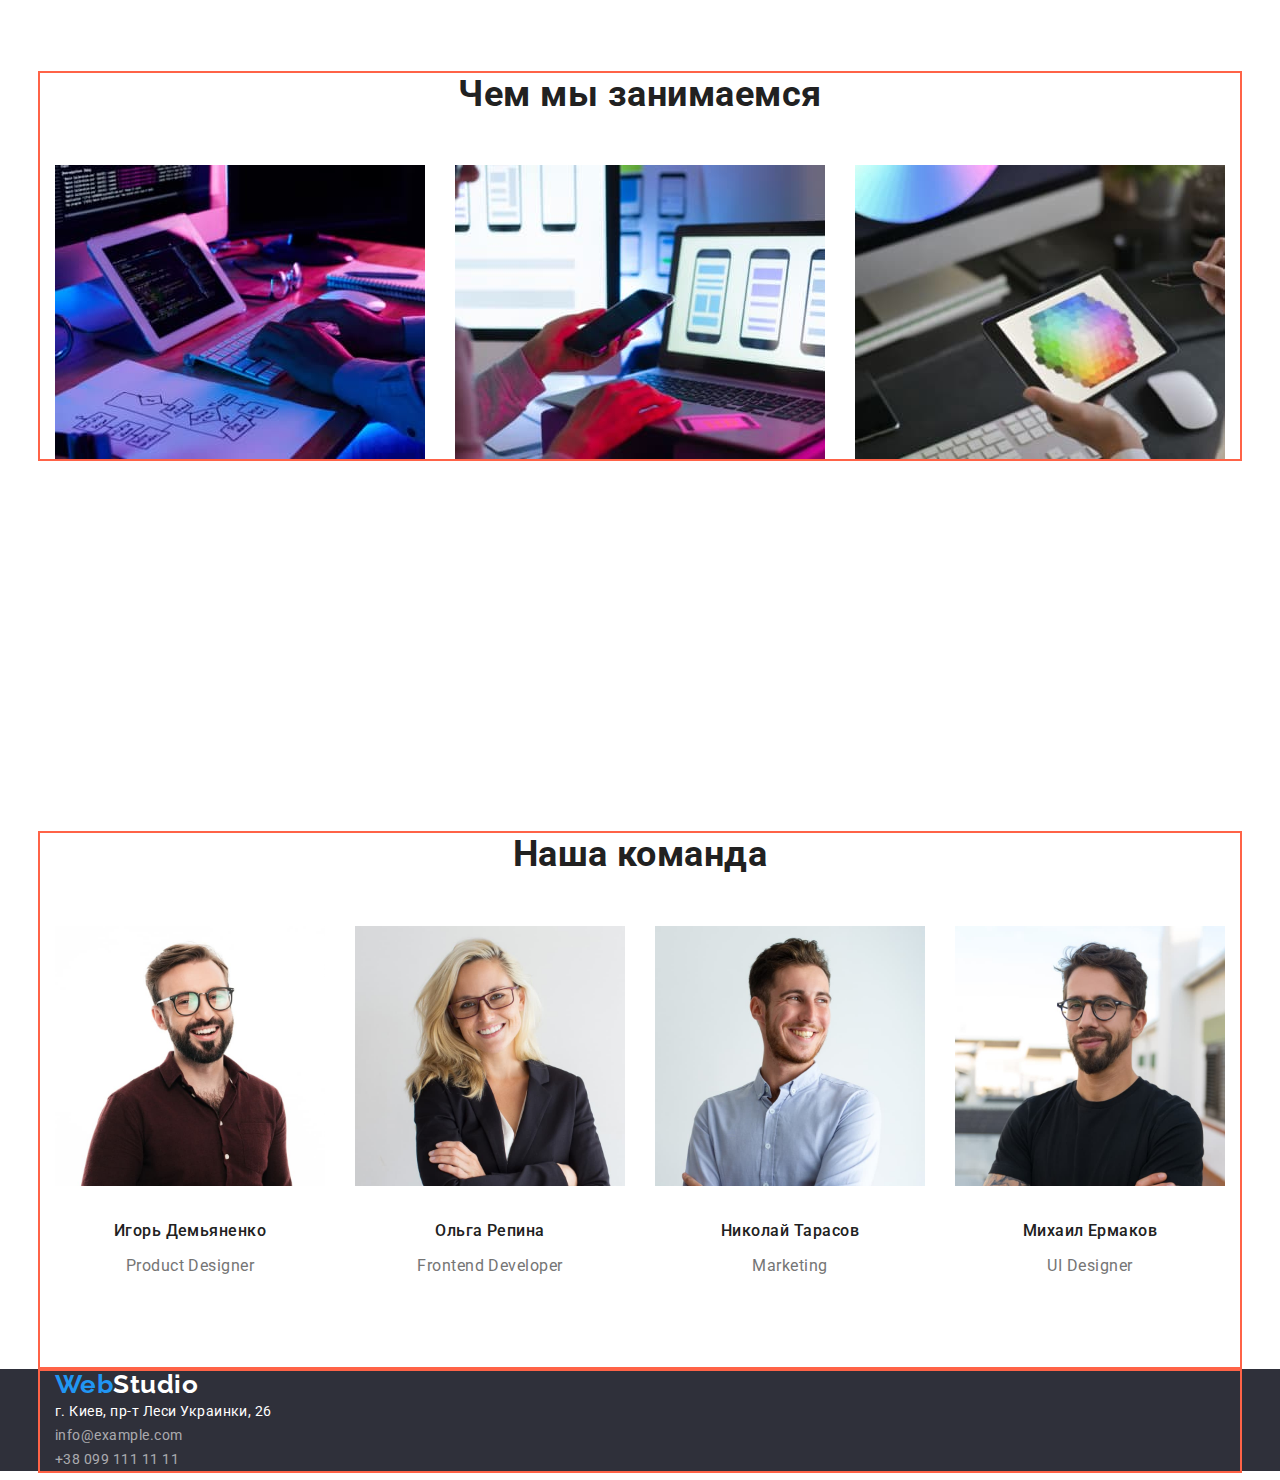
==== commit 6b7adc01: "домашка 3 1 страница ок" ====
--- a/index.html
+++ b/index.html
@@ -49,7 +49,7 @@
         </ul>
       </div>
     </header>
-
+    <!-- hero -->
     <main>
       <section class="hero-section section">
         <div class="container hero-container">
@@ -180,13 +180,13 @@
 
     <footer class="futer">
       <div class="container">
-        <a href="/" class="logo">
+        <a href="/" class="logo futer-logo">
           Web<span class="accent-white">Studio</span>
         </a>
-        <address>
+        <address class="futer-adrdess">
           <p class="address">г. Киев, пр-т Леси Украинки, 26</p>
           <ul>
-            <li><a href="" class="inf">info@example.com</a></li>
+            <li><a href="" class="futer-inf-mail inf">info@example.com</a></li>
             <li><a href="" class="inf">+38 099 111 11 11</a></li>
           </ul>
         </address>
--- a/css/styles.css
+++ b/css/styles.css
@@ -89,6 +89,8 @@
 
 .section:not(:last-child) {
   margin-bottom: 94px;
+  padding-top: 200px;
+  padding-bottom: 280px;
 }
 
 /* -------------header------------- */
@@ -96,6 +98,7 @@
 .container-header {
   display: flex;
 }
+
 .header-nav {
   display: flex;
   align-items: center;
@@ -184,7 +187,6 @@
 .hero-title {
   margin-top: 0;
   margin-bottom: 30px;
-  max-width: 700;
   color: var(--title-white-color);
   font-size: 44px;
   font-weight: 900;
@@ -322,3 +324,12 @@
   line-height: 1.71;
   text-align: left;
 }
+.futer-logo {
+  margin-bottom: 20px;
+}
+.futer-adrdess {
+  margin-bottom: 9px;
+}
+.futer-inf-mail {
+  margin-bottom: 9px;
+}
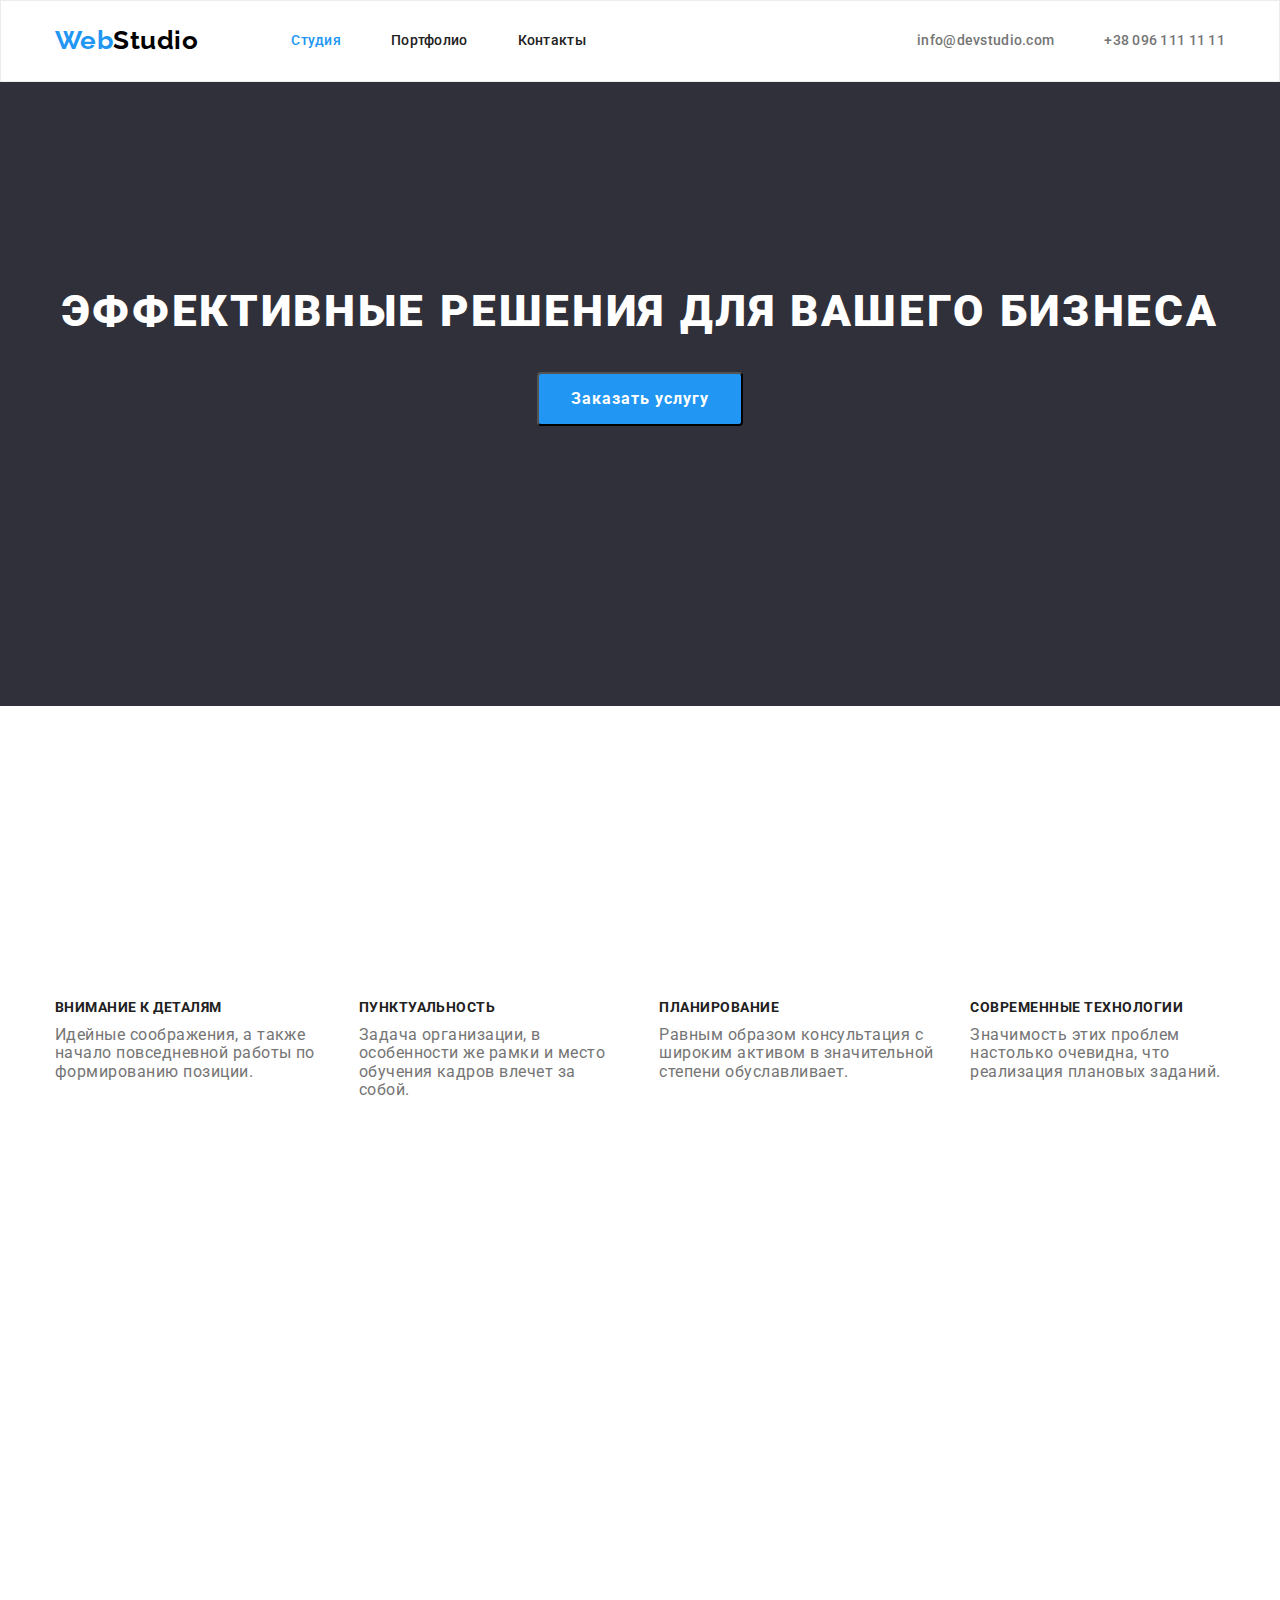
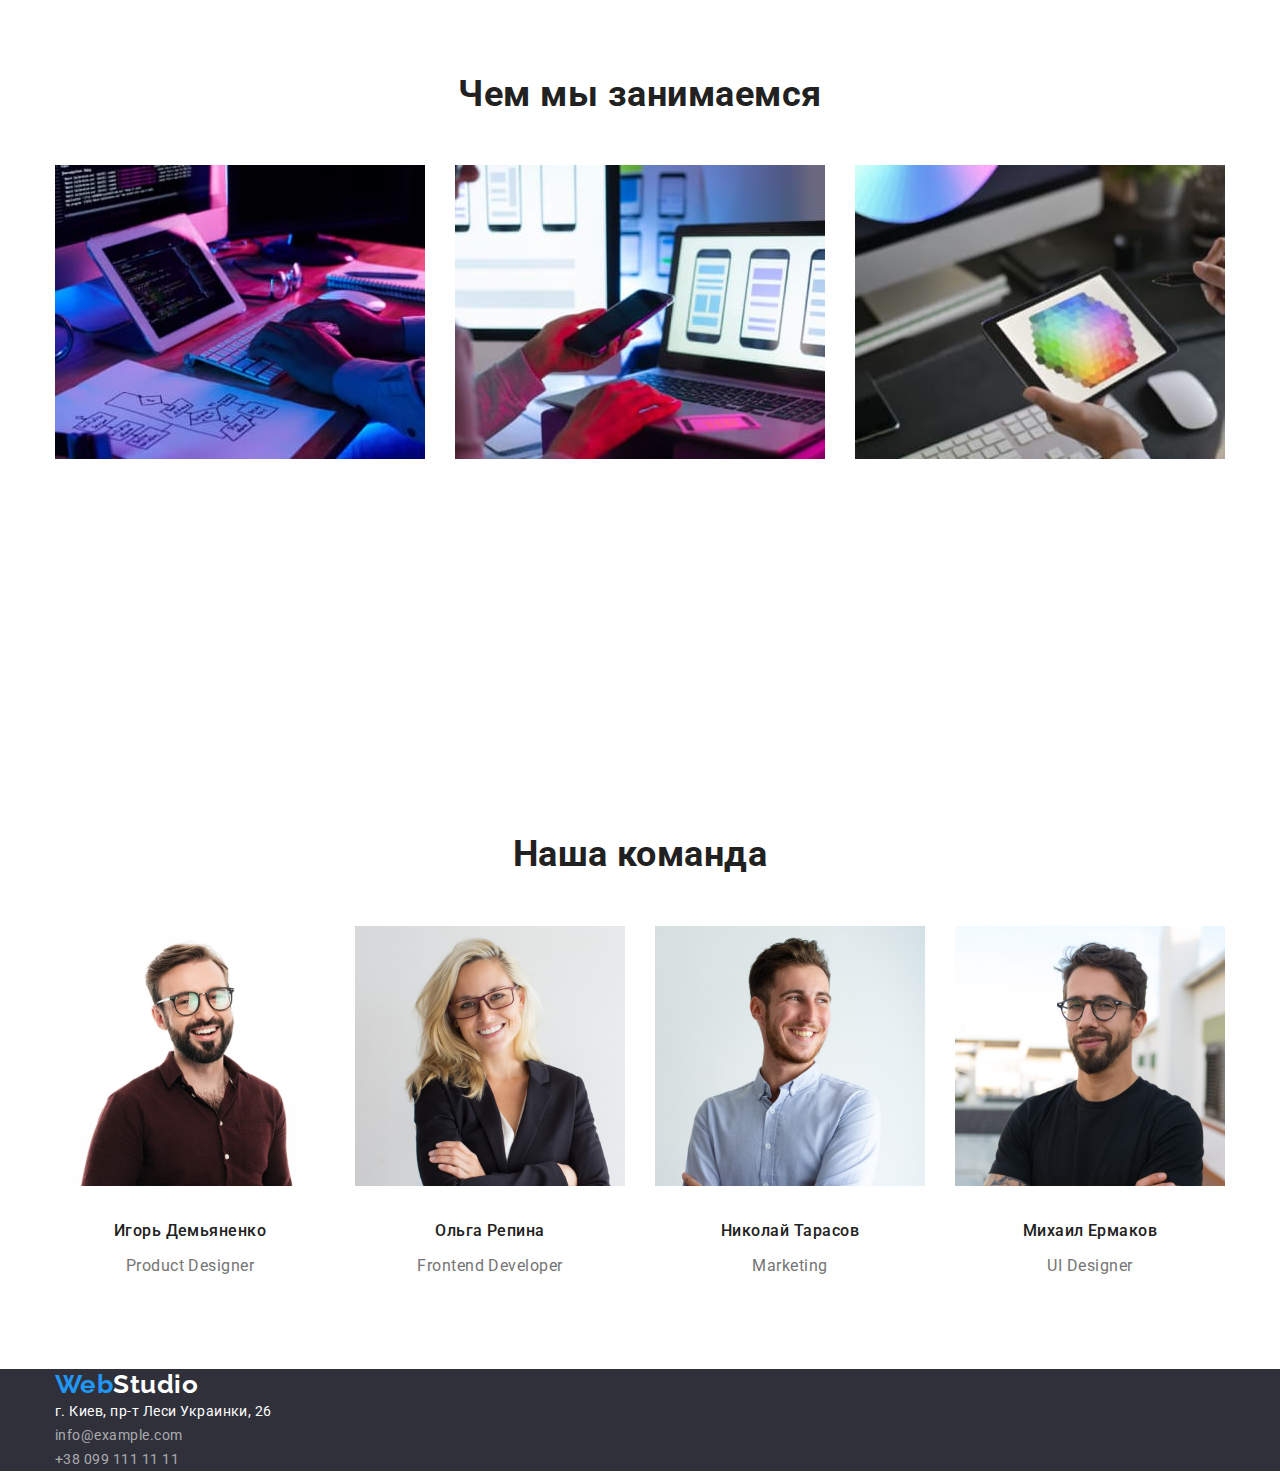
==== commit 6e7b1ec5: "Домашка 3" ====
--- a/index.html
+++ b/index.html
@@ -66,28 +66,28 @@
           <div class="contauner">
             <ul class="peculiarities-list list">
               <li class="pecul-item">
-                <h3 class="pecul-title">Внимание к деталям</h3>
+                <h3 class="pecul-title title-text">Внимание к деталям</h3>
                 <p>
                   Идейные соображения, а также начало повседневной работы по
                   формированию позиции.
                 </p>
               </li>
               <li class="pecul-item">
-                <h3 class="pecul-title">Пунктуальность</h3>
+                <h3 class="pecul-title title-text">Пунктуальность</h3>
                 <p>
                   Задача организации, в особенности же рамки и место обучения
                   кадров влечет за собой.
                 </p>
               </li>
               <li class="pecul-item">
-                <h3 class="pecul-title">Планирование</h3>
+                <h3 class="pecul-title title-text">Планирование</h3>
                 <p>
                   Равным образом консультация с широким активом в значительной
                   степени обуславливает.
                 </p>
               </li>
               <li class="pecul-item">
-                <h3 class="pecul-title">Современные технологии</h3>
+                <h3 class="pecul-title title-text">Современные технологии</h3>
                 <p>
                   Значимость этих проблем настолько очевидна, что реализация
                   плановых заданий.
--- a/css/styles.css
+++ b/css/styles.css
@@ -11,6 +11,7 @@
   --title-white-color: #ffffff;
   --bgr-color: #2f303a;
   --logo-dark-color: #000000;
+  --btn-color: #f5f4fa;
 }
 
 /* Сбросы */
@@ -35,7 +36,7 @@
 }
 img {
   display: block;
-  width: 100%;
+  /* width: 100%; */
 }
 ul {
   margin: 0;
@@ -84,13 +85,18 @@
   padding-right: 15px;
   padding-left: 15px;
 
-  outline: 2px solid tomato;
+  /* outline: 2px solid tomato; */
 }
 
 .section:not(:last-child) {
   margin-bottom: 94px;
   padding-top: 200px;
   padding-bottom: 280px;
+}
+.title-text {
+  font-weight: 700;
+  text-align: left;
+  color: var(--title-text-color);
 }
 
 /* -------------header------------- */
@@ -205,12 +211,8 @@
 }
 .pecul-title {
   margin-bottom: 10px;
-
-  color: var(--title-text-color);
   font-size: 14px;
-  font-weight: 700;
   line-height: 1.14;
-  text-align: left;
   text-transform: uppercase;
 }
 
@@ -333,3 +335,70 @@
 .futer-inf-mail {
   margin-bottom: 9px;
 }
+
+/*--------------- Portfolio ------------*/
+
+/*----------- Button ---------*/
+
+.btn-container {
+  margin-top: 94px;
+  margin-bottom: 34px;
+}
+.btn-item {
+  font-size: 16px;
+  font-weight: 500;
+  line-height: calc(26 / 16);
+  text-align: center;
+  color: var(--bgr-color);
+  border-radius: 4px;
+  padding: 6px 22px;
+}
+
+.btn-item:not(:last-child) {
+  padding-right: 8px;
+}
+.btn-list {
+  display: flex;
+  justify-content: center;
+}
+.btn {
+  margin-top: 0;
+  margin-bottom: 16px;
+}
+.btn:hover,
+.btn:focus {
+  background-color: var(--accent-color);
+  cursor: pointer;
+}
+.example-text {
+  margin-bottom: 8px;
+
+  font-size: 18px;
+  font-weight: 700;
+  line-height: 2;
+  letter-spacing: 0.06em;
+}
+.second-text {
+  font-size: 16px;
+  line-height: 1.88;
+  letter-spacing: 0.03em;
+  color: var(--primary-text-color);
+}
+.example-container {
+  display: flex;
+  /* flex-basis: calc(100% / 3 - 30px); */
+  flex-wrap: wrap;
+  justify-content: space-between;
+}
+.example-item {
+  margin-bottom: 30px;
+}
+.example-item:nth-child(3n) {
+  margin-right: 0px;
+}
+/* .example-item {
+  margin-left: -30px;
+} */
+.example-img {
+  margin-bottom: 20px;
+}
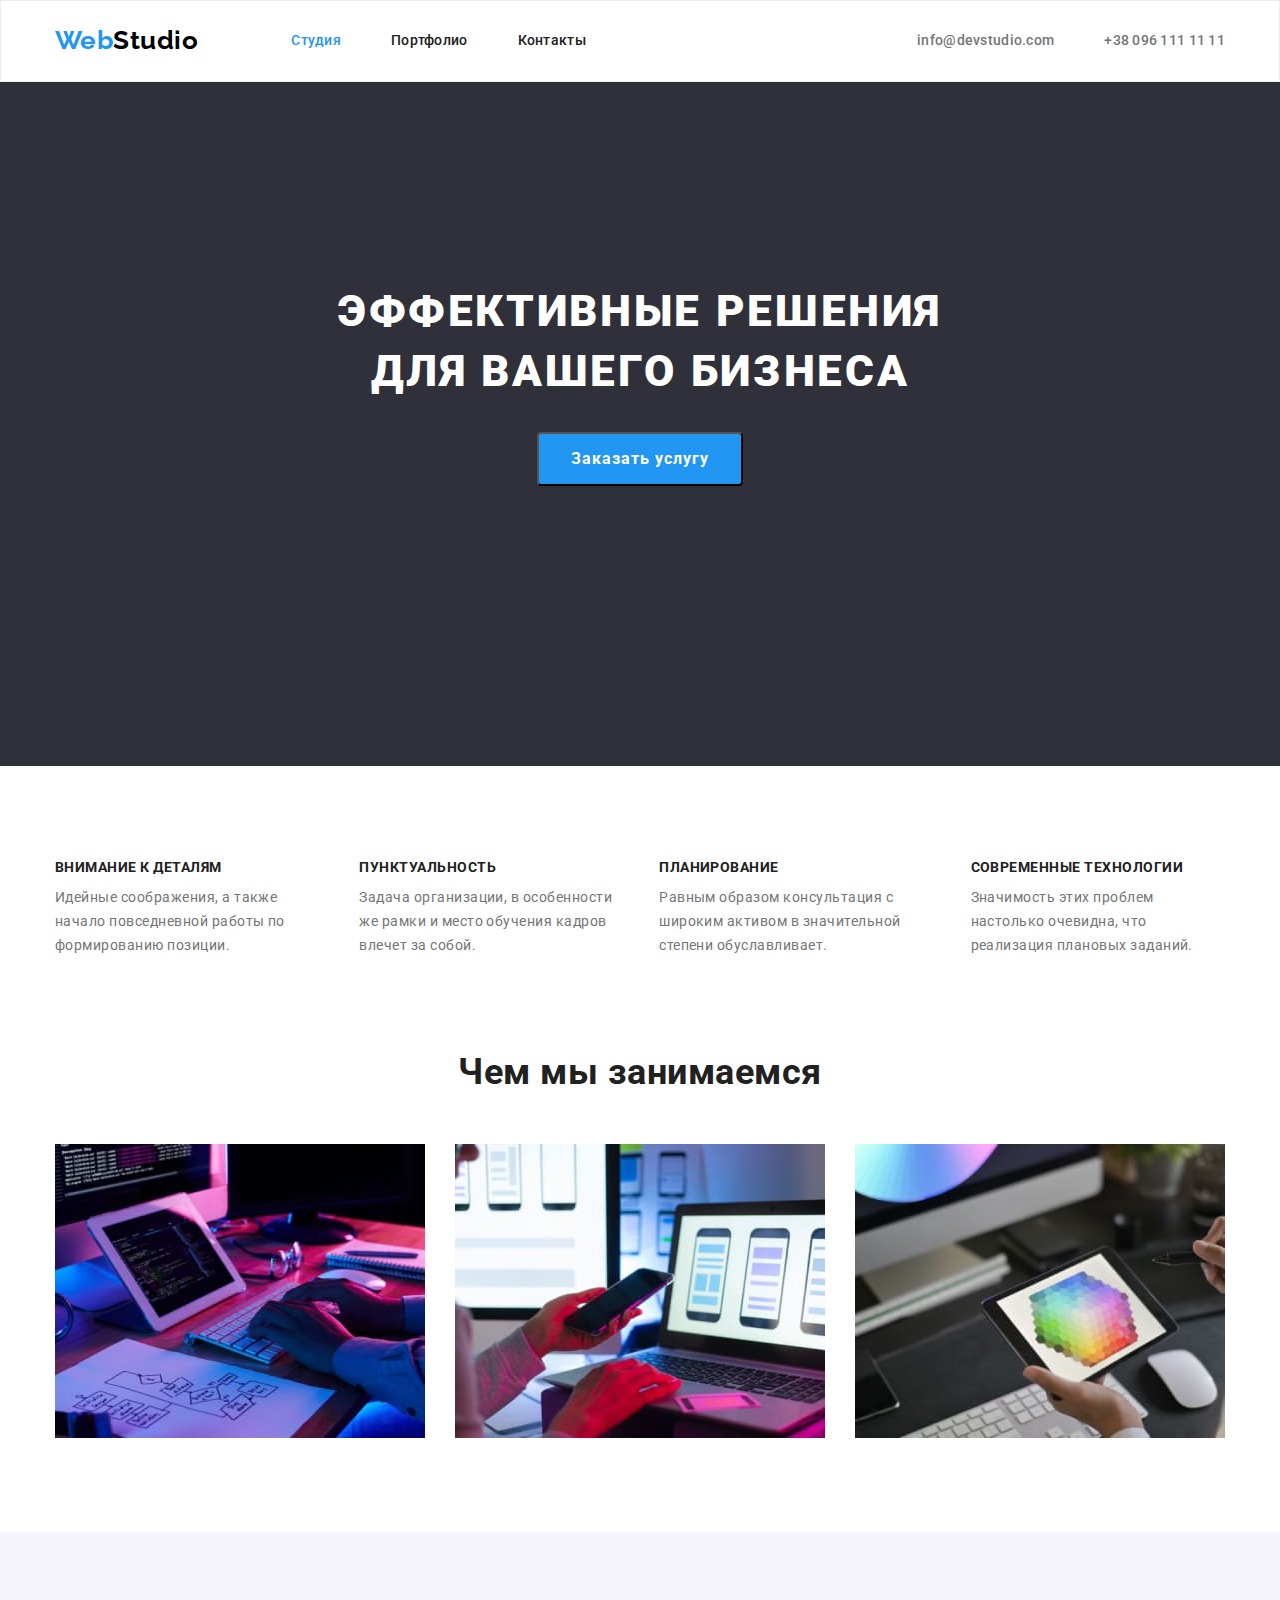
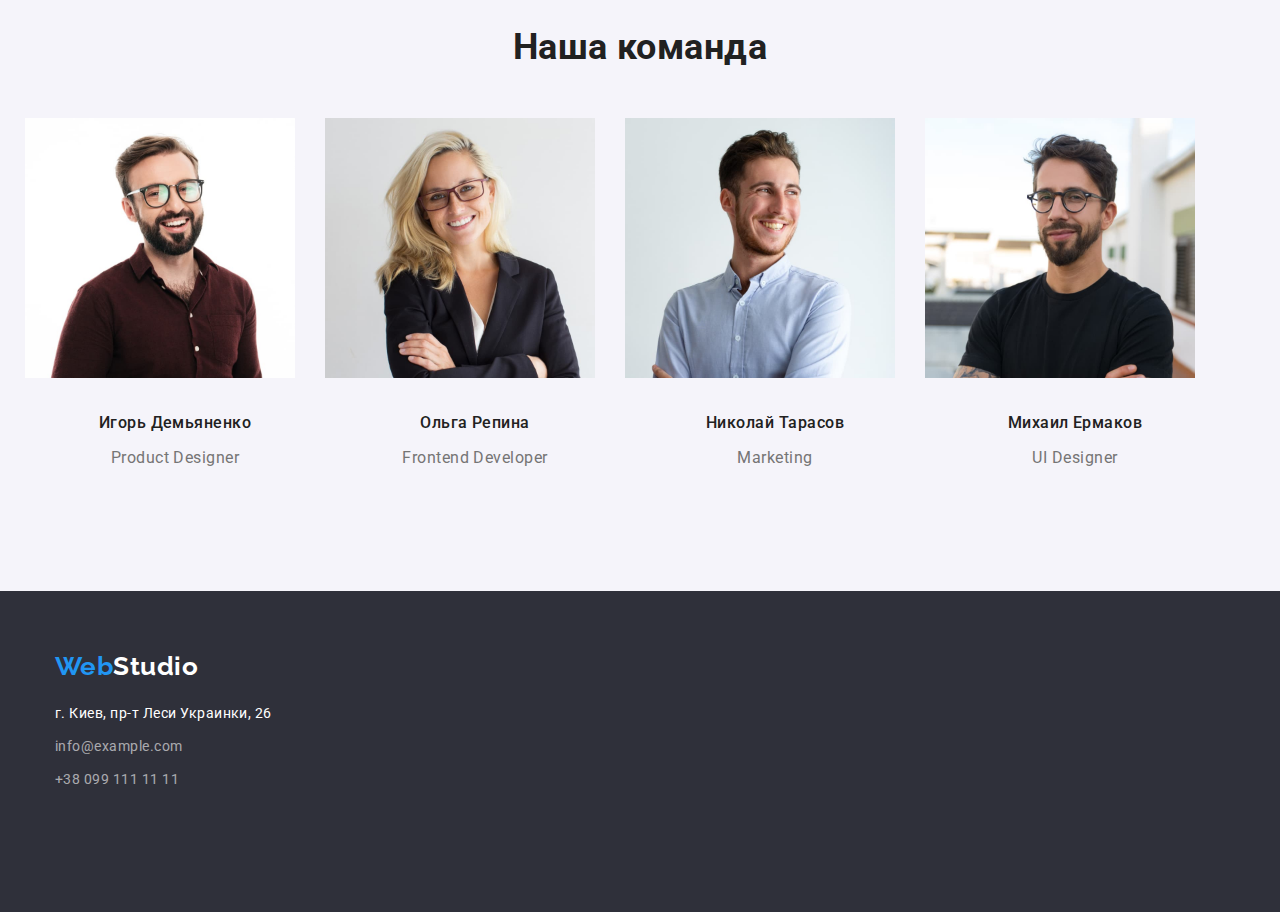
==== commit 9739bb18: "Домашка 3 главная ок" ====
--- a/index.html
+++ b/index.html
@@ -13,7 +13,6 @@
       rel="stylesheet"
       href="https://cdnjs.cloudflare.com/ajax/libs/modern-normalize/1.1.0/modern-normalize.min.css"
     />
-
     <link rel="stylesheet" href="./css/styles.css" />
   </head>
   <body>
@@ -37,12 +36,12 @@
         </nav>
         <ul class="information-list">
           <li>
-            <a href="mailto: info@devstudio.com" class="contact"
+            <a href="mailto:info@devstudio.com" class="contact"
               >info@devstudio.com</a
             >
           </li>
           <li>
-            <a href="tel: +380961111111" class="contact header-contact"
+            <a href="tel:+380961111111" class="contact header-contact"
               >+38 096 111 11 11</a
             >
           </li>
@@ -63,38 +62,38 @@
       <section class="section-pecul section">
         <div class="container">
           <h2 class="visually-hidden">Особенности</h2>
-          <div class="contauner">
+          
             <ul class="peculiarities-list list">
               <li class="pecul-item">
                 <h3 class="pecul-title title-text">Внимание к деталям</h3>
-                <p>
+                <p class="peculiarities-second-text">
                   Идейные соображения, а также начало повседневной работы по
                   формированию позиции.
                 </p>
               </li>
               <li class="pecul-item">
                 <h3 class="pecul-title title-text">Пунктуальность</h3>
-                <p>
+                <p class="peculiarities-second-text">
                   Задача организации, в особенности же рамки и место обучения
                   кадров влечет за собой.
                 </p>
               </li>
               <li class="pecul-item">
                 <h3 class="pecul-title title-text">Планирование</h3>
-                <p>
+                <p class="peculiarities-second-text">
                   Равным образом консультация с широким активом в значительной
                   степени обуславливает.
                 </p>
               </li>
               <li class="pecul-item">
                 <h3 class="pecul-title title-text">Современные технологии</h3>
-                <p>
+                <p class="peculiarities-second-text">
                   Значимость этих проблем настолько очевидна, что реализация
                   плановых заданий.
                 </p>
               </li>
             </ul>
-          </div>
+          
         </div>
       </section>
 
@@ -103,7 +102,7 @@
       <section class="section-work section">
         <div class="container">
           <h2 class="section-title">Чем мы занимаемся</h2>
-          <div class="contener">
+          
             <ul class="work list">
               <li class="work-item">
                 <img
@@ -127,7 +126,7 @@
                 />
               </li>
             </ul>
-          </div>
+          
         </div>
       </section>
 
@@ -146,37 +145,38 @@
                 width="270"
               />
               <h3 class="title team-title">Игорь Демьяненко</h3>
-              <p>Product Designer</p>
+              <p class="team-second-text">Product Designer</p>
             </li>
             <li class="team-item">
-              <img src="./images/people2.jpg" alt="Ольга Репина" width="270" />
+              <img class="team-imag" src="./images/people2.jpg" alt="Ольга Репина" width="270" />
               <h3 class="title team-title">Ольга Репина</h3>
-              <p>Frontend Developer</p>
+              <p class="team-second-text">Frontend Developer</p>
             </li>
             <li class="team-item">
-              <img
+              <img class="team-imag"
                 src="./images/people3.jpg"
                 alt="Николай Тарасов"
                 width="270"
               />
               <h3 class="title team-title">Николай Тарасов</h3>
-              <p>Marketing</p>
+              <p class="team-second-text">Marketing</p>
             </li>
             <li class="team-item">
-              <img
+              <img class="team-imag"
                 src="./images/people4.jpg"
                 alt="Михаил Ермаков"
                 width="270"
               />
+
               <h3 class="title team-title">Михаил Ермаков</h3>
-              <p>UI Designer</p>
+              <p class="team-second-text">UI Designer</p>
             </li>
           </ul>
         </div>
       </section>
     </main>
 
-    <!--Футер-->
+    <!--Футер--> 
 
     <footer class="futer">
       <div class="container">
@@ -187,7 +187,7 @@
           <p class="address">г. Киев, пр-т Леси Украинки, 26</p>
           <ul>
             <li><a href="" class="futer-inf-mail inf">info@example.com</a></li>
-            <li><a href="" class="inf">+38 099 111 11 11</a></li>
+            <li><a href="" class="inf futer-inf-tel">+38 099 111 11 11</a></li>
           </ul>
         </address>
       </div>
--- a/css/styles.css
+++ b/css/styles.css
@@ -33,11 +33,13 @@
 h5,
 h6 {
   margin: 0;
+  padding: 0;
 }
 img {
   display: block;
-  /* width: 100%; */
-}
+  max-width: 100%;
+}
+
 ul {
   margin: 0;
   padding: 0;
@@ -84,15 +86,12 @@
   width: 1200px;
   padding-right: 15px;
   padding-left: 15px;
-
-  /* outline: 2px solid tomato; */
-}
-
-.section:not(:last-child) {
-  margin-bottom: 94px;
-  padding-top: 200px;
-  padding-bottom: 280px;
-}
+}
+
+.section {
+  padding: 94px 0;
+}
+
 .title-text {
   font-weight: 700;
   text-align: left;
@@ -147,8 +146,6 @@
 .header-item:not(:last-child) {
   margin-right: 50px;
 }
-/* .header-item + .header-item {
-     margin-left: 50px; */
 
 .link {
   color: var(--title-text-color);
@@ -188,10 +185,12 @@
 .hero-section {
   text-align: center;
   background: var(--bgr-color);
+  padding-top: 200px;
+  padding-bottom: 280px;
+
 }
 
 .hero-title {
-  margin-top: 0;
   margin-bottom: 30px;
   color: var(--title-white-color);
   font-size: 44px;
@@ -199,6 +198,8 @@
   line-height: 1.36;
   letter-spacing: 0.06em;
   text-transform: uppercase;
+  width: 696px;
+  margin: 0 auto 30px;
 }
 
 /* ------------- Особенности------------- */
@@ -215,9 +216,21 @@
   line-height: 1.14;
   text-transform: uppercase;
 }
+.peculiarities-second-text {
+
+font-size: 14px;
+font-style: normal;
+line-height: 1.71;
+text-align: left;
+
+
+}
 
 /*--------------Работа--------------*/
 
+.section-work {
+    padding-top: 0;
+}
 .section-title {
   margin-top: 0;
   margin-bottom: 50px;
@@ -234,43 +247,41 @@
 
 /*------------ Наша команда -------------*/
 
+.section-team {
+    background: var(--btn-color);
+}
 .team-list .title {
   color: var(--title-text-color);
   font-size: 16px;
   font-weight: 500;
   line-height: 1.88;
-
   text-align: center;
 }
 .team-list {
   display: flex;
-  /* justify-content: space-between; */
   margin-bottom: 0;
   margin-left: -30px;
-
   font-size: 16px;
   line-height: 1.19;
   text-align: center;
 }
 .team-item {
   flex-basis: calc((100% - 3 * 30px) / 3);
-  margin-left: 30px;
-  /* margin-top: 186px; */
-  margin-bottom: 94px;
-}
-.title {
-  margin-top: 30px;
-  margin-bottom: 10px;
-}
+  
+}
+
 .team-imag {
   margin-bottom: 30px;
 }
 .team-title {
+ margin-top: 30px;
   margin-bottom: 10px;
+}
+.team-second-text {
+    margin-bottom: 30px;
 }
 /* button */
 .hero-button {
-  /* margin: 350px 700px 200px ; */
   border-radius: 4px;
   padding: 10px 32px;
   min-width: 200px;
@@ -279,10 +290,12 @@
   color: var(--title-white-color);
   background: var(--accent-color);
   font-family: inherit;
-  font-size: 16px;
+  font-size: 16px; 
   font-weight: 700;
   line-height: 1.88;
   letter-spacing: 0.06em;
+  bottom: none;
+  cursor: pointer;
 }
 
 /* Button-portfolio */
@@ -306,17 +319,26 @@
   letter-spacing: 0.06em;
   text-align: left;
 }
-/* Futer */
+
+/*------------- Futer---------------- */
+
+
 .futer {
   background-color: var(--bgr-color);
-}
-
+  padding: 60px 0;
+
+}
+.futer-logo {
+    margin-bottom: 20px;
+}
 .futer .address {
   color: var(--title-white-color);
 
   font-size: 14px;
   line-height: 1.71;
   text-align: left;
+  margin-bottom: 9px;
+  margin-top: 20px;
 }
 .futer .inf {
   font-family: Roboto;
@@ -326,24 +348,24 @@
   line-height: 1.71;
   text-align: left;
 }
-.futer-logo {
-  margin-bottom: 20px;
-}
-.futer-adrdess {
+
+
+.futer-inf-mail {
+    display: block;
   margin-bottom: 9px;
 }
-.futer-inf-mail {
-  margin-bottom: 9px;
-}
+.futer-inf-tel {
+    display: block;
+ margin-bottom: 60px;
+}
+
+
 
 /*--------------- Portfolio ------------*/
 
 /*----------- Button ---------*/
 
-.btn-container {
-  margin-top: 94px;
-  margin-bottom: 34px;
-}
+
 .btn-item {
   font-size: 16px;
   font-weight: 500;
@@ -360,11 +382,9 @@
 .btn-list {
   display: flex;
   justify-content: center;
-}
-.btn {
-  margin-top: 0;
-  margin-bottom: 16px;
-}
+  margin-bottom: 50px;
+}
+
 .btn:hover,
 .btn:focus {
   background-color: var(--accent-color);
@@ -386,19 +406,14 @@
 }
 .example-container {
   display: flex;
-  /* flex-basis: calc(100% / 3 - 30px); */
   flex-wrap: wrap;
-  justify-content: space-between;
+  
 }
 .example-item {
+
   margin-bottom: 30px;
 }
-.example-item:nth-child(3n) {
-  margin-right: 0px;
-}
-/* .example-item {
-  margin-left: -30px;
-} */
+
 .example-img {
   margin-bottom: 20px;
 }
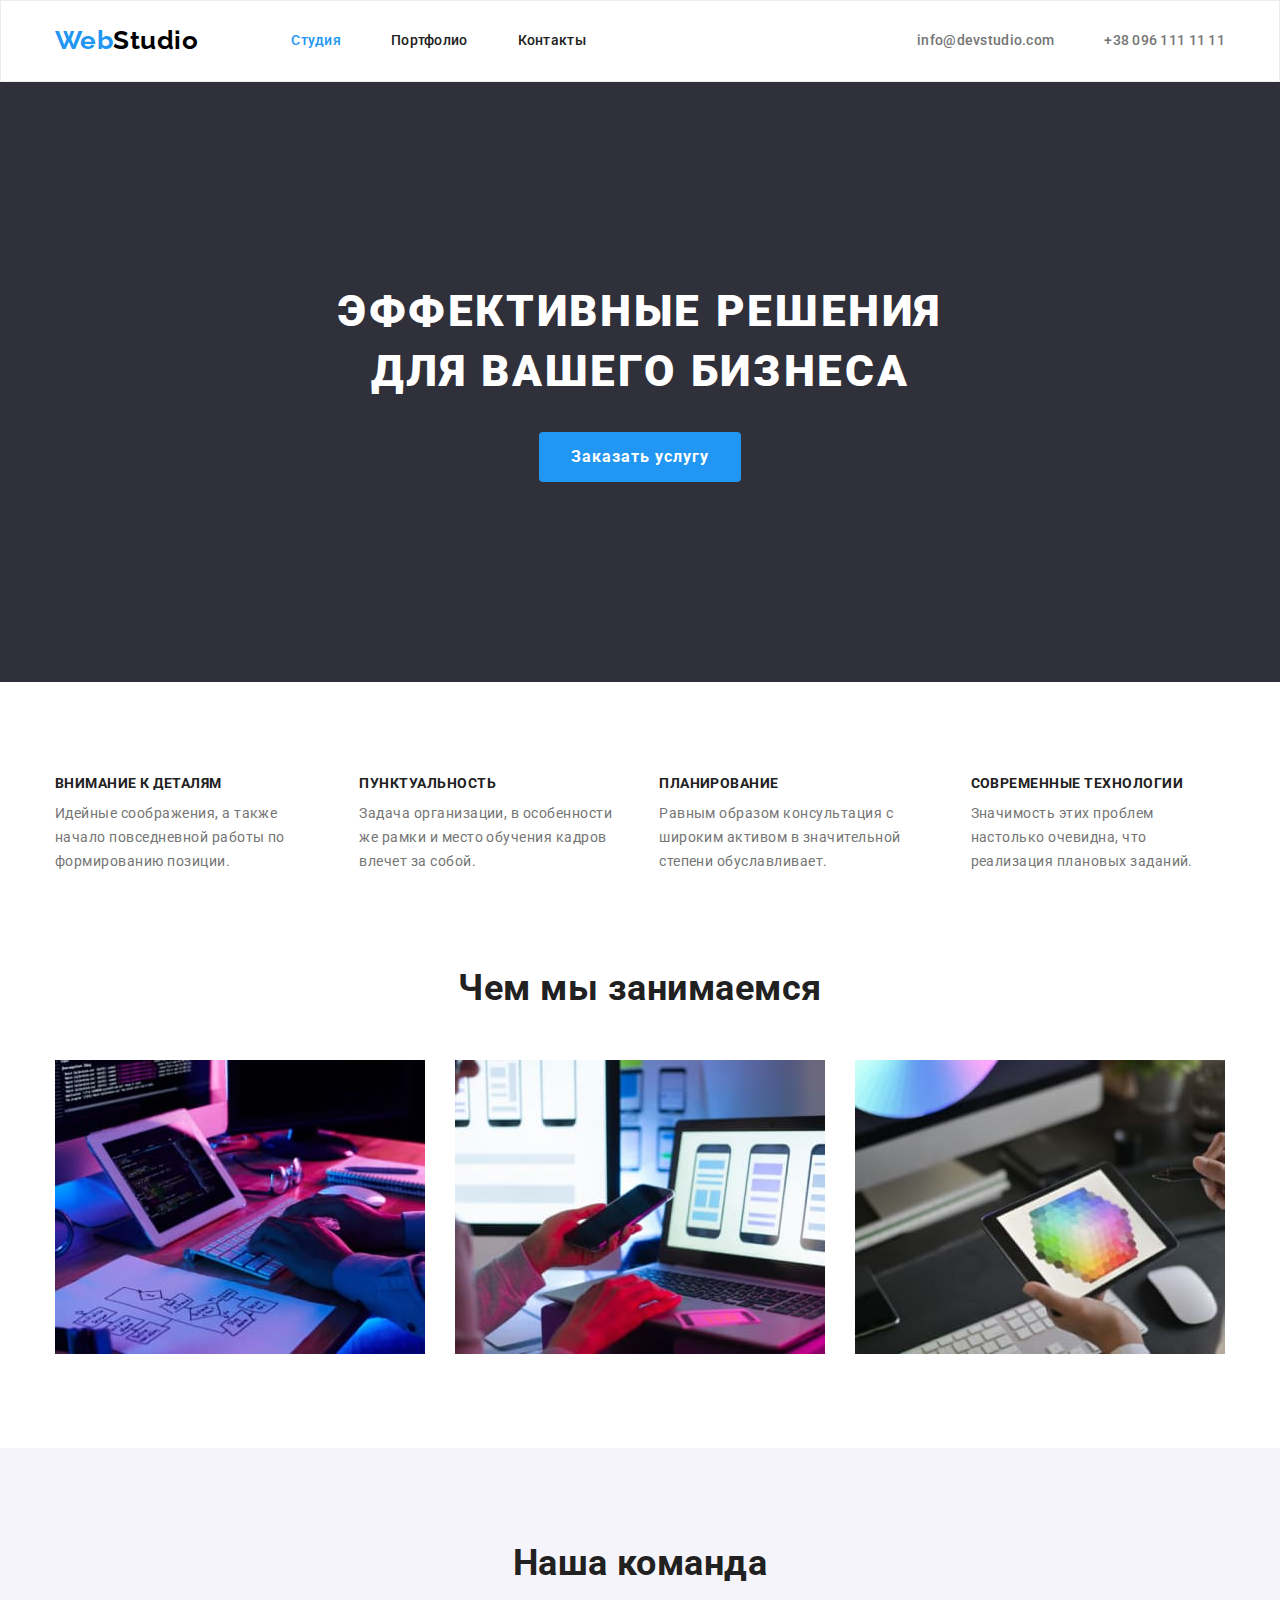
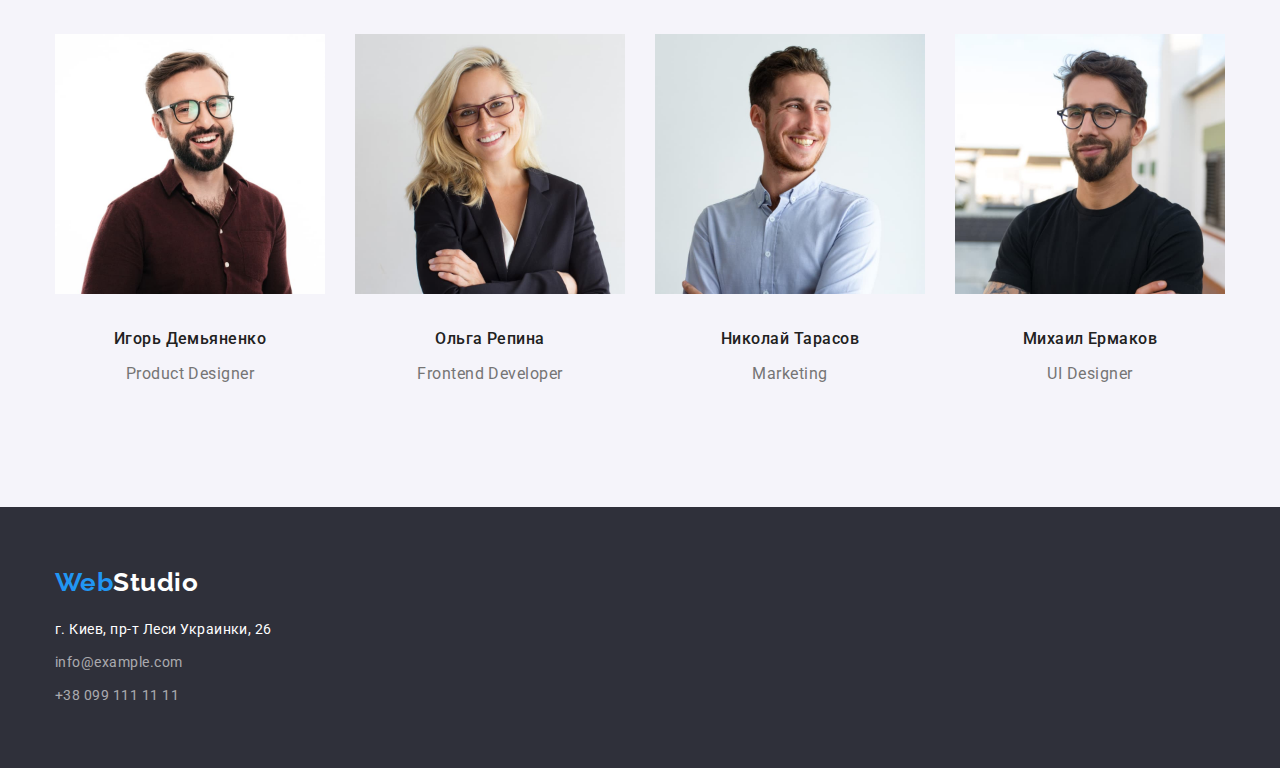
==== commit 0c2385fc: "Домашка 3 итог" ====
--- a/index.html
+++ b/index.html
@@ -144,13 +144,17 @@
                 alt="Игорь Демьяненко"
                 width="270"
               />
+              <div class="team-text">
               <h3 class="title team-title">Игорь Демьяненко</h3>
               <p class="team-second-text">Product Designer</p>
+            </div>
             </li>
             <li class="team-item">
               <img class="team-imag" src="./images/people2.jpg" alt="Ольга Репина" width="270" />
+              <div class="team-text">
               <h3 class="title team-title">Ольга Репина</h3>
               <p class="team-second-text">Frontend Developer</p>
+            </div>
             </li>
             <li class="team-item">
               <img class="team-imag"
@@ -158,8 +162,10 @@
                 alt="Николай Тарасов"
                 width="270"
               />
+              <div class="team-text">
               <h3 class="title team-title">Николай Тарасов</h3>
               <p class="team-second-text">Marketing</p>
+            </div>
             </li>
             <li class="team-item">
               <img class="team-imag"
@@ -167,9 +173,11 @@
                 alt="Михаил Ермаков"
                 width="270"
               />
+              <div class="team-text">
 
               <h3 class="title team-title">Михаил Ермаков</h3>
               <p class="team-second-text">UI Designer</p>
+            </div>
             </li>
           </ul>
         </div>
--- a/css/styles.css
+++ b/css/styles.css
@@ -186,7 +186,7 @@
   text-align: center;
   background: var(--bgr-color);
   padding-top: 200px;
-  padding-bottom: 280px;
+  padding-bottom: 200px;
 
 }
 
@@ -267,19 +267,19 @@
 }
 .team-item {
   flex-basis: calc((100% - 3 * 30px) / 3);
+  margin-left: 30px;
   
 }
 
-.team-imag {
-  margin-bottom: 30px;
+
+.team-text {
+ padding-top: 30px;
+ padding-bottom: 30px;
 }
 .team-title {
- margin-top: 30px;
   margin-bottom: 10px;
 }
-.team-second-text {
-    margin-bottom: 30px;
-}
+
 /* button */
 .hero-button {
   border-radius: 4px;
@@ -294,7 +294,7 @@
   font-weight: 700;
   line-height: 1.88;
   letter-spacing: 0.06em;
-  bottom: none;
+   border: none;
   cursor: pointer;
 }
 
@@ -356,7 +356,7 @@
 }
 .futer-inf-tel {
     display: block;
- margin-bottom: 60px;
+ 
 }
 
 
@@ -364,7 +364,11 @@
 /*--------------- Portfolio ------------*/
 
 /*----------- Button ---------*/
-
+.btn {
+    padding: 6px 22px;
+    border: none;
+    
+}
 
 .btn-item {
   font-size: 16px;
@@ -373,11 +377,13 @@
   text-align: center;
   color: var(--bgr-color);
   border-radius: 4px;
-  padding: 6px 22px;
-}
-
-.btn-item:not(:last-child) {
   padding-right: 8px;
+  padding-bottom: 16px;
+  
+}
+
+.btn-item:last-child {
+  padding-right: 0px;
 }
 .btn-list {
   display: flex;
@@ -389,6 +395,7 @@
 .btn:focus {
   background-color: var(--accent-color);
   cursor: pointer;
+  color: var(--btn-color);
 }
 .example-text {
   margin-bottom: 8px;
@@ -407,13 +414,17 @@
 .example-container {
   display: flex;
   flex-wrap: wrap;
-  
+  margin-left: -30px;
+  margin-top: -30px;
 }
 .example-item {
-
-  margin-bottom: 30px;
-}
-
-.example-img {
-  margin-bottom: 20px;
-}
+    margin-left: 30px;
+    margin-top: 30px;
+    flex-basis: calc((100% - 90px) / 3);
+}
+
+
+.main-example-text {
+    margin: 20px 24px;
+
+}